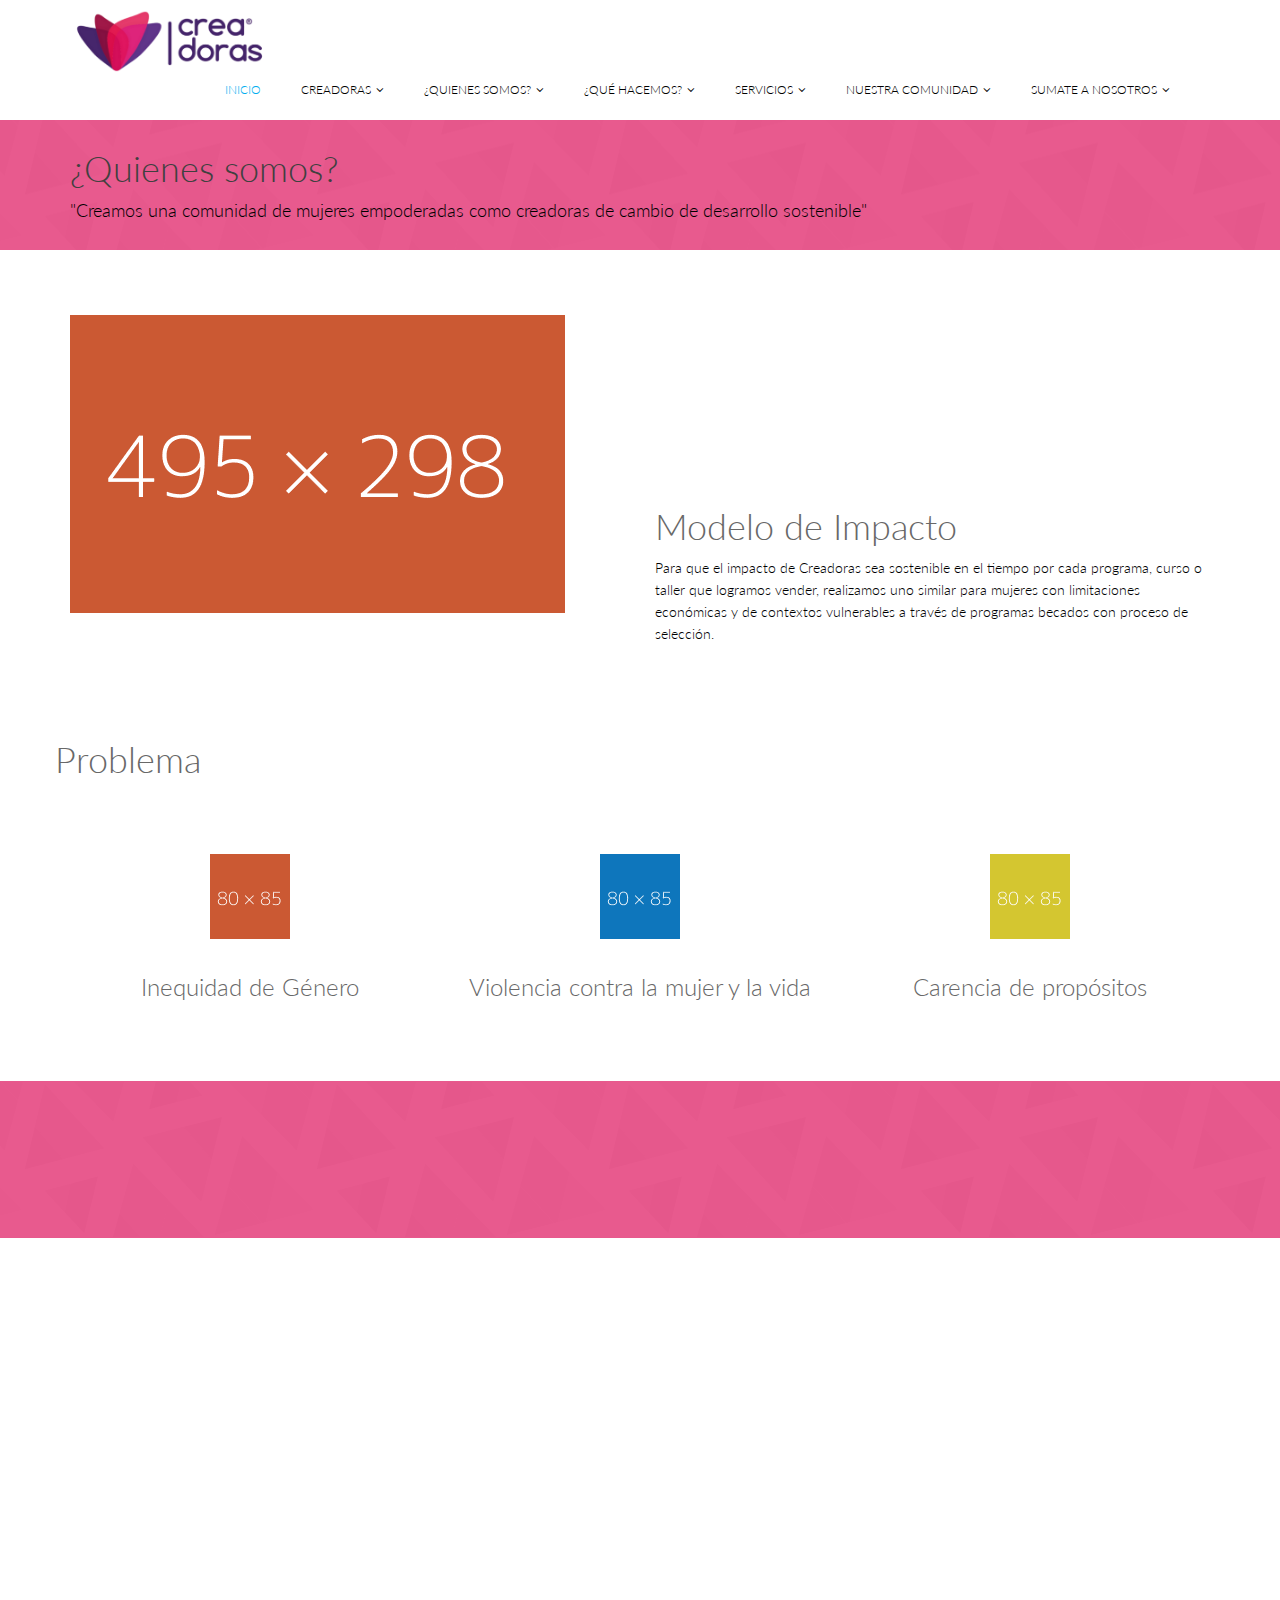
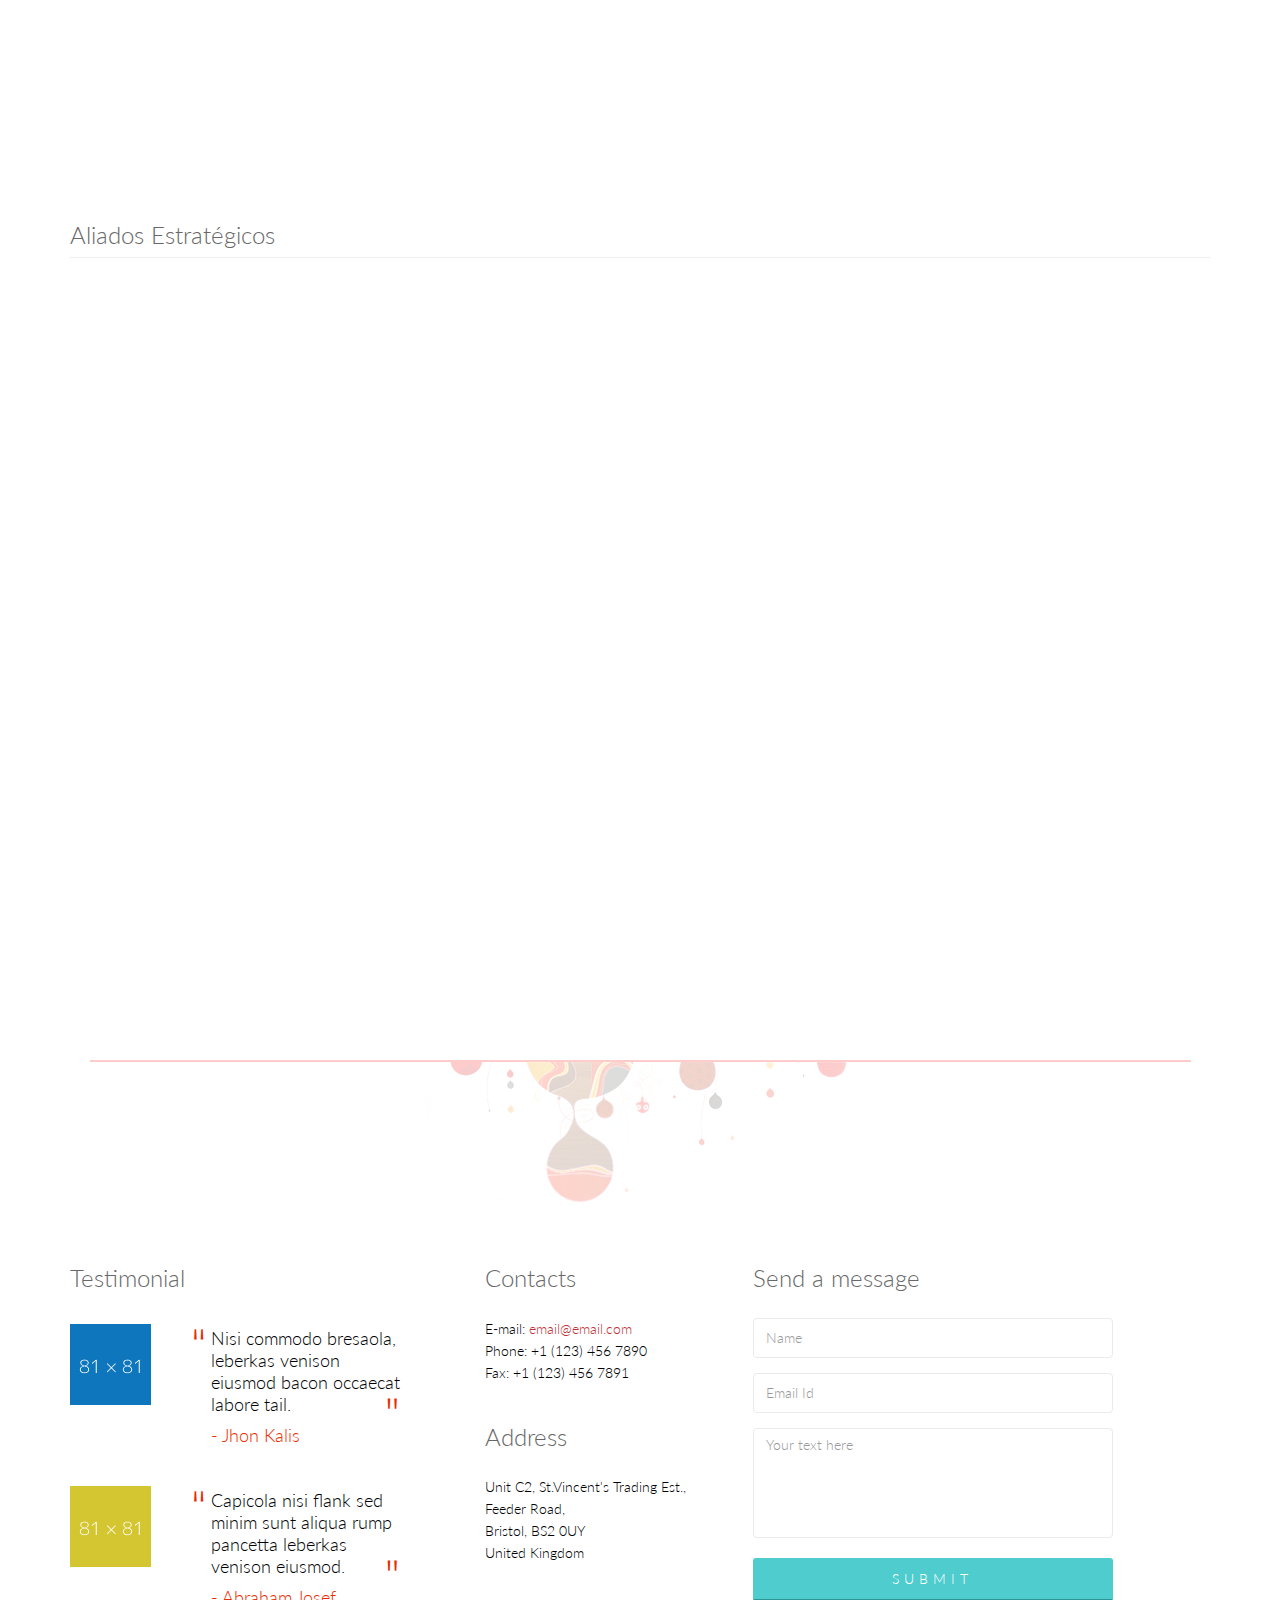
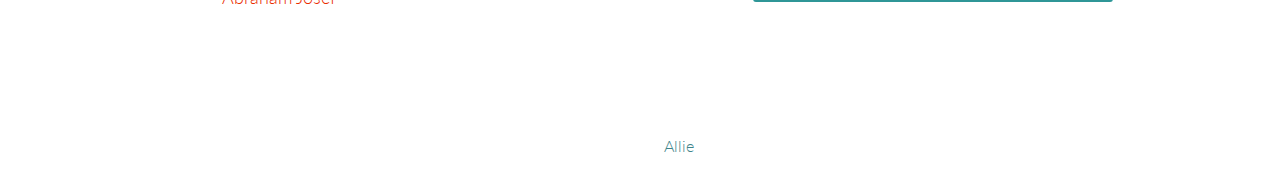
==== aboutus.html @ 242059db "add header in pages" ====
<!DOCTYPE html>
<html lang="en">
<head>
    <meta charset="utf-8">
    <meta name="viewport" content="width=device-width, initial-scale=1.0">
    <meta name="description" content="">
    <meta name="author" content="">
    <title>About Us | Triangle</title>
    <link href="css/bootstrap.min.css" rel="stylesheet">
    <link href="css/font-awesome.min.css" rel="stylesheet">
    <link href="css/lightbox.css" rel="stylesheet"> 
    <link href="css/animate.min.css" rel="stylesheet"> 
	<link href="css/main.css" rel="stylesheet">
	<link href="css/responsive.css" rel="stylesheet">

    <!--[if lt IE 9]>
	    <script src="js/html5shiv.js"></script>
	    <script src="js/respond.min.js"></script>
    <![endif]-->       
    <link rel="shortcut icon" href="images/ico/favicon.ico">
    <link rel="apple-touch-icon-precomposed" sizes="144x144" href="images/ico/apple-touch-icon-144-precomposed.png">
    <link rel="apple-touch-icon-precomposed" sizes="114x114" href="images/ico/apple-touch-icon-114-precomposed.png">
    <link rel="apple-touch-icon-precomposed" sizes="72x72" href="images/ico/apple-touch-icon-72-precomposed.png">
    <link rel="apple-touch-icon-precomposed" href="images/ico/apple-touch-icon-57-precomposed.png">
</head><!--/head-->

<body>
	   <header id="header">      
        <div class="container">
        </div>
        <div class="navbar navbar-inverse" role="banner">
            <div class="container">
                <div class="navbar-header">
                    <button type="button" class="navbar-toggle" data-toggle="collapse" data-target=".navbar-collapse">
                        <span class="sr-only">Toggle navigation</span>
                        <span class="icon-bar"></span>
                        <span class="icon-bar"></span>
                        <span class="icon-bar"></span>
                    </button>

                    <a class="navbar-brand" href="index.html">
                        <h1><img class="img-responsive" width="200" src="images/nuevo.png" alt="logo"></h1>
                    </a>
                    
                </div>
                <div class="collapse navbar-collapse">
                    <ul class="nav navbar-nav navbar-right">
                        <li class="active"><a href="index.html">Inicio</a></li>
                        <li class="dropdown"><a href="aboutus.html">Creadoras<i class="fa fa-angle-down"></i></a>
                            <ul role="menu" class="sub-menu">
                                <li><a href="aboutus.html">¿Quienes somos?</a></li>
                                <li><a href="aboutus2.html5shiv">Problema</a></li>
                                <li><a href="service.html">Solución</a></li>
                                <li><a href="pricing.html">Modelo de impacto</a></li>
                                <li><a href="contact.html">Video promocional</a></li>
                                <li><a href="contact2.html">Testimonios</a></li>
                                <li><a href="404.html">Aliados estratégicos</a></li>
                                <!--<li><a href="coming-soon.html">Coming Soon</a></li>-->
                            </ul>
                        </li>                    
                        <li class="dropdown"><a href="aboutus2.html">¿Quienes somos?<i class="fa fa-angle-down"></i></a>
                            <ul role="menu" class="sub-menu">
                                <li><a href="aboutus2.html">Misión</a></li>
                                <li><a href="aboutus2.html">Visión</a></li>
                                <li><a href="aboutus2.html">Valores</a></li>
                                <li><a href="aboutus2.html">Equipo</a></li>
                                <li><a href="aboutus2.html">Nuestra red de soporte</a></li>
                                <!--<li><a href="blogdetails.html">Blog Details</a></li>-->
                            </ul>
                        </li>
                        <li class="dropdown"><a href="portfolio.html">¿Qué hacemos?<i class="fa fa-angle-down"></i></a>
                            <ul role="menu" class="sub-menu">
                                <li><a href="portfolio.html">Problema</a></li>
                                <li><a href="portfoliofour.html">Solución</a></li>
                                <li><a href="portfolioone.html">Modelo de impacto</a></li>
                                <li><a href="portfoliotwo.html">¿Para qué?</a></li>
                                <!--<li><a href="portfoliothree.html">2 Columns</a></li>
                                <li><a href="portfolio-details.html">Portfolio Details</a></li>-->
                            </ul>
                        </li>
                        <li class="dropdown"><a href="portfolio.html">Servicios<i class="fa fa-angle-down"></i></a>
                            <ul role="menu" class="sub-menu">
                                <li><a href="portfolio.html">Programas</a></li>
                                <li><a href="portfoliofour.html">Cursos</a></li>
                                <li><a href="portfolioone.html">Talleres</a></li>
                                <li><a href="portfoliotwo.html">Mentoria</a></li>
                                <!--<li><a href="portfoliothree.html">2 Columns</a></li>
                                <li><a href="portfolio-details.html">Portfolio Details</a></li>-->
                            </ul>
                        </li> 
                        <li class="dropdown"><a href="portfolio.html">Nuestra comunidad<i class="fa fa-angle-down"></i></a>
                            <ul role="menu" class="sub-menu">
                                <li><a href="portfolio.html">¿Qué es?</a></li>
                                <li><a href="portfoliofour.html">Objetivos</a></li>
                                <li><a href="portfolioone.html">Fotos</a></li>
                                <!--<li><a href="portfoliotwo.html">¿Para qué?</a></li>
                                <li><a href="portfoliothree.html">2 Columns</a></li>
                                <li><a href="portfolio-details.html">Portfolio Details</a></li>-->
                            </ul>
                        </li> 
                        <li class="dropdown"><a href="portfolio.html">Sumate a nosotros<i class="fa fa-angle-down"></i></a>
                            <ul role="menu" class="sub-menu">
                                <li><a href="portfolio.html">Como embajador</a></li>
                                <li><a href="portfoliofour.html">Como aliado estratégico</a></li>
                                <li><a href="portfolioone.html">Como patrocinador</a></li>
                                <li><a href="portfoliotwo.html">Como voluntario</a></li>
                                <li><a href="portfoliothree.html">Como cliente</a></li>
                                <!--<li><a href="portfolio-details.html">Portfolio Details</a></li>-->
                            </ul>
                        </li>                       
                        <!--<li><a href="shortcodes.html ">Shortcodes</a></li>-->                    
                    </ul>
                </div>
                <!--<div class="search">
                    <form role="form">
                        <i class="fa fa-search"></i>
                        <div class="field-toggle">
                            <input type="text" class="search-form" autocomplete="off" placeholder="Search">
                        </div>
                    </form>
                </div>-->
            </div>
        </div>
    </header>
    <!--/#header-->

    <section id="page-breadcrumb">
        <div class="vertical-center sun">
             <div class="container">
                <div class="row">
                    <div class="action">
                        <div class="col-sm-12">
                            <h1 class="title">¿Quienes somos?</h1>
                            <p>"Creamos una comunidad de mujeres empoderadas como creadoras de cambio de desarrollo sostenible"</p>
                        </div>
                     </div>
                </div>
            </div>
        </div>
   </section>
    <!--/#page-breadcrumb-->

    <section id="company-information" class="padding wow fadeIn" data-wow-duration="1000ms" data-wow-delay="300ms">
        <div class="container">
            <div class="row">
                <div class="col-sm-6">
                    <img src="images/aboutus/1.png" class="img-responsive" alt="">
                </div>
                <div class="col-sm-6 padding-top">
                    <h1>Modelo de Impacto</h1>
                    <p>Para que el impacto de Creadoras sea sostenible en el tiempo por cada programa, curso o taller que logramos vender, realizamos uno similar para mujeres con limitaciones económicas y de contextos vulnerables a través de programas becados con proceso de selección.</p>
                </div>
            </div>
        </div>
    </section>

    <section id="services">
        <div class="container">
            <div class="row">
                <h1>Problema</h1>
                <div class="col-sm-4 text-center padding wow fadeIn" data-wow-duration="1000ms" data-wow-delay="300ms">
                    <div class="single-service">
                        <div class="wow scaleIn" data-wow-duration="500ms" data-wow-delay="300ms">
                            <img src="images/home/icon1.png" alt="">
                        </div>
                        <h2>Inequidad de Género</h2>
                        <!--<p>Ground round tenderloin flank shank ribeye. Hamkevin meatball swine. Cow shankle beef sirloin chicken ground round.</p>-->
                    </div>
                </div>
                <div class="col-sm-4 text-center padding wow fadeIn" data-wow-duration="1000ms" data-wow-delay="600ms">
                    <div class="single-service">
                        <div class="wow scaleIn" data-wow-duration="500ms" data-wow-delay="600ms">
                            <img src="images/home/icon2.png" alt="">
                        </div>
                        <h2>Violencia contra la mujer y la vida</h2>
                        <!--<p>Hamburger ribeye drumstick turkey, strip steak sausage ground round shank pastrami beef brisket pancetta venison.</p>-->
                    </div>
                </div>
                <div class="col-sm-4 text-center padding wow fadeIn" data-wow-duration="1000ms" data-wow-delay="900ms">
                    <div class="single-service">
                        <div class="wow scaleIn" data-wow-duration="500ms" data-wow-delay="900ms">
                            <img src="images/home/icon3.png" alt="">
                        </div>
                        <h2>Carencia de propósitos</h2>
                        <!--<p>Venison tongue, salami corned beef ball tip meatloaf bacon. Fatback pork belly bresaola tenderloin bone pork kevin shankle.</p>-->
                    </div>
                </div>
            </div>
        </div>
    </section>
    <!--/#services-->

    <section id="action" class="responsive">
        <div class="vertical-center">
             <div class="container">
                <div class="row">
                    <div class="action take-tour">
                        <div class="col-sm-7 wow fadeInLeft" data-wow-duration="500ms" data-wow-delay="300ms">
                            <h1 class="title">Triangle Corporate Template</h1>
                            <p>A responsive, retina-ready &amp; wide multipurpose template.</p>
                        </div>
                        <div class="col-sm-5 text-center wow fadeInRight" data-wow-duration="500ms" data-wow-delay="300ms">
                            <div class="tour-button">
                                <a href="#" class="btn btn-common">TAKE THE TOUR</a>
                             </div>
                        </div>
                    </div>
                </div>
            </div>
        </div>
    </section>
    <!--/#action-->
        <section id="company-information" class="choose">
        <div class="container">
            <div class="row">
                <div class="col-sm-6 wow fadeInDown" data-wow-duration="1000ms" data-wow-delay="0ms">
                    <img src="images/services/4.png" class="img-responsive" alt="">
                </div>
                <div class="col-sm-6 padding-top wow fadeInDown" data-wow-duration="1000ms" data-wow-delay="0ms">
                    <h1>Solución</h1>
                    <p>Empoderar a mujeres:</p>
                    <ul class="elements">
                        <li class="wow fadeInUp" data-wow-duration="900ms" data-wow-delay="100ms"><i class="fa fa-angle-right"></i>Fortaleciendo su educación emocional y sus capacidades de liderazgo.</li>
                        <li class="wow fadeInUp" data-wow-duration="800ms" data-wow-delay="200ms"><i class="fa fa-angle-right"></i>Generando una cultura de educación financiera.</li>
                        <li class="wow fadeInUp" data-wow-duration="700ms" data-wow-delay="300ms"><i class="fa fa-angle-right"></i>Promoviendo el emprendimiento social.</li>
                        <!--<li class="wow fadeInUp" data-wow-duration="600ms" data-wow-delay="400ms"><i class="fa fa-angle-right"></i> scrambled it to make a type specimen book.</li>
                        <li class="wow fadeInUp" data-wow-duration="500ms" data-wow-delay="500ms"><i class="fa fa-angle-right"></i> but also the leap into electronic typesetting.</li>-->
                    </ul>
                </div>
            </div>
        </div>
    </section>

    <!--<section id="team">
        <div class="container">
            <div class="row">
                <h1 class="title text-center wow fadeInDown" data-wow-duration="500ms" data-wow-delay="300ms">Aliados Estratrégicos</h1>
                <!--<p class="text-center wow fadeInDown" data-wow-duration="400ms" data-wow-delay="400ms">Sed do eiusmod tempor incididunt ut labore et dolore magna aliqua. <br>
                Ut enim ad minim veniam, quis nostrud </p>-->
                <div id="team-carousel" class="carousel slide wow fadeIn" data-ride="carousel" data-wow-duration="400ms" data-wow-delay="400ms">
                    <!-- Indicators --
                    <ol class="carousel-indicators visible-xs">
                        <li data-target="#team-carousel" data-slide-to="0" class="active"></li>
                        <li data-target="#team-carousel" data-slide-to="1"></li>
                    </ol>
                    <!-- Wrapper for slides --
                    <div class="carousel-inner">
                        <div class="item active">
                            <div class="col-sm-3 col-xs-6">
                                <div class="team-single-wrapper">
                                    <div class="team-single">
                                        <div class="person-thumb">
                                            <img src="images/aboutus/1.jpg" class="img-responsive" alt="">
                                        </div>
                                        <div class="social-profile">
                                            <ul class="nav nav-pills">
                                                <li><a href="#"><i class="fa fa-facebook"></i></a></li>
                                                <li><a href="#"><i class="fa fa-twitter"></i></a></li>
                                                <li><a href="#"><i class="fa fa-google-plus"></i></a></li>
                                            </ul>
                                        </div>
                                    </div>
                                    <div class="person-info">
                                        <h2>Ania</h2>
                                    </div>
                                </div>
                            </div>
                            <div class="col-sm-3 col-xs-6">
                                <div class="team-single-wrapper">
                                    <div class="team-single">
                                        <div class="person-thumb">
                                            <img src="images/aboutus/2.jpg" class="img-responsive" alt="">
                                        </div>
                                        <div class="social-profile">
                                            <ul class="nav nav-pills">
                                                <li><a href="#"><i class="fa fa-facebook"></i></a></li>
                                                <li><a href="#"><i class="fa fa-twitter"></i></a></li>
                                                <li><a href="#"><i class="fa fa-google-plus"></i></a></li>
                                            </ul>
                                        </div>
                                    </div>
                                    <div class="person-info">
                                        <h2>Cultural</h2>
                                    </div>
                                </div>
                            </div>
                            <div class="col-sm-3 col-xs-6">
                                <div class="team-single-wrapper">
                                    <div class="team-single">
                                        <div class="person-thumb">
                                            <img src="images/aboutus/3.jpg" class="img-responsive" alt="">
                                        </div>
                                        <div class="social-profile">
                                            <ul class="nav nav-pills">
                                                <li><a href="#"><i class="fa fa-facebook"></i></a></li>
                                                <li><a href="#"><i class="fa fa-twitter"></i></a></li>
                                                <li><a href="#"><i class="fa fa-google-plus"></i></a></li>
                                            </ul>
                                        </div>
                                    </div>
                                    <div class="person-info">
                                        <h2>Laboratoria</h2>
                                    </div>
                                </div>
                            </div>
                            <div class="col-sm-3 col-xs-6">
                                <div class="team-single-wrapper">
                                    <div class="team-single">
                                        <div class="person-thumb">
                                            <img src="images/aboutus/1.jpg" class="img-responsive" alt="">
                                        </div>
                                        <div class="social-profile">
                                            <ul class="nav nav-pills">
                                                <li><a href="#"><i class="fa fa-facebook"></i></a></li>
                                                <li><a href="#"><i class="fa fa-twitter"></i></a></li>
                                                <li><a href="#"><i class="fa fa-google-plus"></i></a></li>
                                            </ul>
                                        </div>
                                    </div>
                                    <div class="person-info">
                                        <h2>Enseña Perú</h2>
                                    </div>
                                </div>
                            </div>
                        </div>
                        <div class="item">
                            <div class="col-sm-3 col-xs-6">
                                <div class="team-single-wrapper">
                                    <div class="team-single">
                                        <div class="person-thumb">
                                            <img src="images/aboutus/4.jpg" class="img-responsive" alt="">
                                        </div>
                                        <div class="social-profile">
                                            <ul class="nav nav-pills">
                                                <li><a href="#"><i class="fa fa-facebook"></i></a></li>
                                                <li><a href="#"><i class="fa fa-twitter"></i></a></li>
                                                <li><a href="#"><i class="fa fa-google-plus"></i></a></li>
                                            </ul>
                                        </div>
                                    </div>
                                    <div class="person-info">
                                        <h2>Tech for all</h2>
                                    </div>
                                </div>
                            </div>
                            <!--<div class="col-sm-3 col-xs-6">
                                <div class="team-single-wrapper">
                                    <div class="team-single">
                                        <div class="person-thumb">
                                            <img src="images/aboutus/3.jpg" class="img-responsive" alt="">
                                        </div>
                                        <div class="social-profile">
                                            <ul class="nav nav-pills">
                                                <li><a href="#"><i class="fa fa-facebook"></i></a></li>
                                                <li><a href="#"><i class="fa fa-twitter"></i></a></li>
                                                <li><a href="#"><i class="fa fa-google-plus"></i></a></li>
                                            </ul>
                                        </div>
                                    </div>
                                    <div class="person-info">
                                        <h2>John Doe</h2>
                                        <p>CEO &amp; Developer</p>
                                    </div>
                                </div>
                            </div>
                            <div class="col-sm-3 col-xs-6">
                                <div class="team-single-wrapper">
                                    <div class="team-single">
                                        <div class="person-thumb">
                                            <img src="images/aboutus/2.jpg" class="img-responsive" alt="">
                                        </div>
                                        <div class="social-profile">
                                            <ul class="nav nav-pills">
                                                <li><a href="#"><i class="fa fa-facebook"></i></a></li>
                                                <li><a href="#"><i class="fa fa-twitter"></i></a></li>
                                                <li><a href="#"><i class="fa fa-google-plus"></i></a></li>
                                            </ul>
                                        </div>
                                    </div>
                                    <div class="person-info">
                                        <h2>John Doe</h2>
                                        <p>CEO &amp; Developer</p>
                                    </div>
                                </div>
                            </div>
                            <div class="col-sm-3 col-xs-6">
                                <div class="team-single-wrapper">
                                    <div class="team-single">
                                        <div class="person-thumb">
                                            <img src="images/aboutus/1.jpg" class="img-responsive" alt="">
                                        </div>
                                        <div class="social-profile">
                                            <ul class="nav nav-pills">
                                                <li><a href="#"><i class="fa fa-facebook"></i></a></li>
                                                <li><a href="#"><i class="fa fa-twitter"></i></a></li>
                                                <li><a href="#"><i class="fa fa-google-plus"></i></a></li>
                                            </ul>
                                        </div>
                                    </div>
                                    <div class="person-info">
                                        <h2>John Doe</h2>
                                        <p>CEO &amp; Developer</p>
                                    </div>
                                </div>
                            </div>-->
                        </div>
                    </div>

                    <!-- Controls --
                    <a class="left team-carousel-control hidden-xs" href="#team-carousel" data-slide="prev">left</a>
                    <a class="right team-carousel-control hidden-xs" href="#team-carousel" data-slide="next">right</a>
                </div>
            </div>
        </div>
    </section>
    <!--/#team-->
    <section class="container">
        <div id="feature-container">
                <div class="row">
                    <div class="col-md-12">
                        <h2 class="page-header">Aliados Estratégicos</h2>
                    </div>
                    <ul class="linea">
                    <li class="wow fadeInUp animated" data-wow-duration="500ms" data-wow-delay="300ms" style="visibility: visible; animation-duration: 500ms; animation-delay: 300ms; animation-name: fadeInUp;">
                        <div class="feature-inner">
                            <div class="icon-wrapper">
                                <i class="fa fa-2x fa-envelope-o"></i>
                            </div>
                            <h2>Ania</h2>
                        </div>
                    </li>
                    <li class="wow fadeInUp animated" data-wow-duration="500ms" data-wow-delay="600ms" style="visibility: visible; animation-duration: 500ms; animation-delay: 600ms; animation-name: fadeInUp;">
                        <div class="feature-inner">
                            <div class="icon-wrapper">
                                <i class="fa fa-2x fa-heart-o"></i>
                            </div>
                            <h2>Cultural</h2>
                        </div>
                    </li>
                    <li class="wow fadeInUp animated" data-wow-duration="500ms" data-wow-delay="900ms" style="visibility: visible; animation-duration: 500ms; animation-delay: 900ms; animation-name: fadeInUp;">
                        <div class="feature-inner">
                            <div class="icon-wrapper">
                                <i class="fa fa-2x fa-star-o"></i>
                            </div>
                            <h2>Laboratoria</h2>
                        </div>
                    </li>
                    <li class="wow fadeInUp animated" data-wow-duration="500ms" data-wow-delay="1200ms" style="visibility: visible; animation-duration: 500ms; animation-delay: 1200ms; animation-name: fadeInUp;">
                        <div class="feature-inner">
                            <div class="icon-wrapper">
                                <i class="fa fa-2x fa-comments-o"></i>
                            </div>
                            <h2>Enseña Perú</h2>
                        </div>
                    </li>
                    <li class="wow fadeInUp animated" data-wow-duration="500ms" data-wow-delay="1200ms" style="visibility: visible; animation-duration: 500ms; animation-delay: 1200ms; animation-name: fadeInUp;">
                        <div class="feature-inner">
                            <div class="icon-wrapper">
                                <i class="fa fa-2x fa-comments-o"></i>
                            </div>
                            <h2>Tech for all</h2>
                        </div>
                    </li>
                    </ul>                         
                </div>
            </div>
    </section>
    <footer id="footer">
        <div class="container">
            <div class="row">
                <div class="col-sm-12 text-center bottom-separator">
                    <img src="images/home/under.png" class="img-responsive inline" alt="">
                </div>
                <div class="col-md-4 col-sm-6">
                    <div class="testimonial bottom">
                        <h2>Testimonial</h2>
                        <div class="media">
                            <div class="pull-left">
                                <a href="#"><img src="images/home/profile1.png" alt=""></a>
                            </div>
                            <div class="media-body">
                                <blockquote>Nisi commodo bresaola, leberkas venison eiusmod bacon occaecat labore tail.</blockquote>
                                <h3><a href="#">- Jhon Kalis</a></h3>
                            </div>
                         </div>
                        <div class="media">
                            <div class="pull-left">
                                <a href="#"><img src="images/home/profile2.png" alt=""></a>
                            </div>
                            <div class="media-body">
                                <blockquote>Capicola nisi flank sed minim sunt aliqua rump pancetta leberkas venison eiusmod.</blockquote>
                                <h3><a href="">- Abraham Josef</a></h3>
                            </div>
                        </div>   
                    </div> 
                </div>
                <div class="col-md-3 col-sm-6">
                    <div class="contact-info bottom">
                        <h2>Contacts</h2>
                        <address>
                        E-mail: <a href="mailto:someone@example.com">email@email.com</a> <br> 
                        Phone: +1 (123) 456 7890 <br> 
                        Fax: +1 (123) 456 7891 <br> 
                        </address>

                        <h2>Address</h2>
                        <address>
                        Unit C2, St.Vincent's Trading Est., <br> 
                        Feeder Road, <br> 
                        Bristol, BS2 0UY <br> 
                        United Kingdom <br> 
                        </address>
                    </div>
                </div>
                <div class="col-md-4 col-sm-12">
                    <div class="contact-form bottom">
                        <h2>Send a message</h2>
                        <form id="main-contact-form" name="contact-form" method="post" action="sendemail.php">
                            <div class="form-group">
                                <input type="text" name="name" class="form-control" required="required" placeholder="Name">
                            </div>
                            <div class="form-group">
                                <input type="email" name="email" class="form-control" required="required" placeholder="Email Id">
                            </div>
                            <div class="form-group">
                                <textarea name="message" id="message" required="required" class="form-control" rows="8" placeholder="Your text here"></textarea>
                            </div>                        
                            <div class="form-group">
                                <input type="submit" name="submit" class="btn btn-submit" value="Submit">
                            </div>
                        </form>
                    </div>
                </div>
                <div class="col-sm-12">
                    <div class="copyright-text text-center">
                        <p>&copy; Your Company 2014. All Rights Reserved.</p>
                        <p>Crafted by <a target="_blank" href="http://designscrazed.org/">Allie</a></p>
                    </div>
                </div>
            </div>
        </div>
    </footer>
    <!--/#footer-->


    <script type="text/javascript" src="js/jquery.js"></script>
    <script type="text/javascript" src="js/bootstrap.min.js"></script>
    <script type="text/javascript" src="js/lightbox.min.js"></script>
    <script type="text/javascript" src="js/wow.min.js"></script>
    <script type="text/javascript" src="js/main.js"></script>   
</body>
</html>
---- css/main.css ----
/*
  Theme Name: Triangle
  Theme Uri: http://designscrazed.org/
  Author: Allie
  Author Uri: http://designscrazed.org/
  Description: Creative Site Template
  Version: 1.1
  */

  @import url(http://fonts.googleapis.com/css?family=Lato:100,300,400,700);
  @import url(http://fonts.googleapis.com/css?family=Open+Sans:300italic,400italic,600italic,700italic,400,300,600,700);
  @import url(http://fonts.googleapis.com/css?family=Noto+Sans:400,700);

  body {
    background: #fff;
    font-family: 'Lato', sans-serif;
    font-weight: 300;
    font-size: 14px;
    line-height: 22px;
    color: #000;
  }

  html {
    height: 100%;
  }


  a{
    color:#C03035;
  }

  a:hover {
    outline: none;
    text-decoration:none;
    color:#4fcccd;
  }

  a:focus {
    outline:none;
    outline-offset: 0;
  }

  a {
    -webkit-transition: 300ms;
    -moz-transition: 300ms;
    -o-transition: 300ms;
    transition: 300ms;
  }


  ul {
    list-style: none;
  }

  h1, h2, h3, h4, h5, h6 {
    font-family: 'Lato', sans-serif;
    font-weight: 300;
  }

  h1{
    color: #686868;
  }

  h2{
    font-size: 24px;
    color: #686868;
  }

  h3{
    font-size: 18px;
  }

  .overflow{
    overflow: hidden;
  }

  .uppercase{
    text-transform: uppercase;
  }

  .btn-common {
    font-size: 14px;
    color: #0099ae;
    border: 1px solid #0099ae;
    font-family: 'Open Sans', sans-serif;
    font-weight: 300;
    padding: 10px 25px;
  }

  #action .col-sm-5{
    position: absolute;

    top: 0;
    height: 100%;
    right: 0;
  }


  .btn-common:hover, 
  .btn-common:focus{
    outline: none;
    background: none;
    box-shadow: none;
    color: #01707f;
    border-color:#01707f;
  }

  .align-right{
    text-align: right;
  }

  .inline{
    display: inline-block;
  }

  .padding{
    padding: 65px 0;
  }

  .padding-bottom{
    padding-bottom: 65px;
  }

  .padding-top{
    padding-top: 90px;
  }

  .padding-right{
    padding-right: 80px;
  }

  .padding-left{
    padding-left: 80px;
  }

  .margin-bottom{
    margin-bottom: 35px;
  }

     .carousel-indicators.visible-xs {
      height: 20px;
      margin: 0;
      padding: 0;
      position: absolute;
      top: -35px;
      width: 100%;
      left: 0;
    }

  .carousel-indicators.visible-xs li {
    border-color: #D29948;
    border-width: 2px;
    height: 12px;
    margin: 0 5px 0 0;
    width: 12px;
  }

  .carousel-indicators.visible-xs li.active {
    background: rgba(210, 153, 72, 0.7);
  }


/*************************
*******Header******
**************************/


#header{
  margin-bottom: 0;
  /*padding: 30px 0 60px 0;*/
  padding-top:10px;
}

#header .navbar-inverse .container{
  position: relative;
}

.search{
  position: absolute;
  top: 20px;
  right: 0;
  z-index: 1;
}

.search i{
  color: #00aeef;
  cursor: pointer;
  position: absolute;
  right: 10px;
  top: 2px;
}

.field-toggle{
  position: relative;
  top: 30px;
  right: 15px;
  display: none;
  height: 50px;
}

.search-form{
  padding-left: 10px;
  height: 40px;
  font-size: 18px;
  color: #818285;
  font-weight: 300;
  outline: none;
  border: 1px solid #00aeef;
  margin-top: 20px;
  border-radius: 4px;
}

.social-icons ul li{
  padding: 0 10px;

}

.social-icons ul li:last-child{
  padding-right: 0;

}

.social-icons ul li a{
  font-size: 18px;
  color: #d3d3d3;
  padding: 0;
}

.social-icons ul li a:hover .fa-facebook {
  color:#0884d5;
}

.social-icons ul li a:hover .fa-twitter {
  color:#2AA7DC;
}

.social-icons ul li a:hover .fa-google-plus {
  color:#A22523;
}

.social-icons ul li a:hover .fa-dribbble {
  color:#E94989;
}

.social-icons ul li a:hover .fa-linkedin {
  color:#006DC0;
}

.social-icons ul li a:hover,
.social-icons ul li a:focus{  
  background: none;
}

#header .navbar {
  background: #fff;
  border: 0;
  margin-bottom: 0;
}

#header .navbar-toggle{
  margin-top: 20px;
}

#header .navbar-brand{
  padding: 0;
  margin-left: 0;
}

#header .navbar-brand h1{
  padding: 0;
  margin: 0;
}

#header .navbar-nav.navbar-right >li:last-child{
  margin-right: 20px;
}

#header .navbar-nav.navbar-right >li a {
  color: #000;
  font-size: 12px;
  padding: 20px;
  text-transform: uppercase;
  font-weight: 300;
}


#header .navbar-inverse .navbar-nav  li.active > a,  
#header .navbar-inverse .navbar-nav  li.active > a:focus, 
#header .navbar-nav.navbar-right li > a:hover,
.navbar-inverse .navbar-nav > .open > a {
  background-color: inherit;
  border: 0;
  color: #00aeef;
}

#header .navbar-inverse .navbar-nav  li a:hover{
  color: #00aeef;
}


/*  Dropdown menu*/

ul.sub-menu {
  display: none;
  list-style: none;
  padding: 0;
  margin: 0;
}

#header .navbar-nav li ul.sub-menu li a{
  color: #818285;
  padding: 5px 0;
  font-size: 13px;
  display: block;
  text-transform: capitalize;
}

#header .navbar-nav li ul.sub-menu li .active{
  background: #00aeef;
  color: #fff;
  position: relative;
}

#header .navbar-nav li ul.sub-menu li .active i{
  position: absolute;
  font-size: 56px;
  top: -13px;
  color: #0884d5;
}

#header .navbar-nav li ul.sub-menu li .active .fa-angle-right{
  left: -3px;
}

#header .navbar-nav li ul.sub-menu li .active .fa-angle-left{
  right: -3px;
}

#header .navbar-nav li ul.sub-menu li a:hover,
#header .navbar-nav li ul.sub-menu li a:focus{
  background: #00aeef;
  color: #fff;
}

.fa-angle-down{
  padding-left: 5px; 
}

.scaleIn {
  -webkit-animation-name: scaleIn;
  animation-name: scaleIn;
}

@-webkit-keyframes scaleIn {
  0% {
    opacity: 0;
    -webkit-transform: scale(0);
    transform: scale(0);
  }

  100% {
    opacity: 1;
    -webkit-transform: scale(1);
    transform: scale(1);
  }
}

@keyframes scaleIn {
  0% {
    opacity: 0;
    -webkit-transform: scale(0);
    -ms-transform: scale(0);
    transform: scale(0);
  }

  100% {
    opacity: 1;
    -webkit-transform: scale(1);
    -ms-transform: scale(1);
    transform: scale(1);
  }
}


/*************************
*******Footer******
**************************/

#footer {
  padding-bottom: 10px;
  /*background-image: url(../images/home/footer.png);
  background-repeat: repeat-x;
  background-position: bottom;
  background-size: contain;*/
}

#footer h1{
  margin-bottom: 65px;
  margin-top: 36px;
}

#footer .bottom-separator {
  margin-bottom: 60px;
}

#message {
  height: 110px;
  resize: none;
}

.bottom > h2 {
  margin-top: 0;
  margin-bottom: 26px;
}

.bottom .media-body h3 {
  margin-top: 0;
  padding-left: 25px;
}

.bottom .media-body h3 a{
  color: #ea2c00;
}

.testimonial .media{
  margin-top: 0;
  margin-bottom: 25px;
}

.testimonial .media>.pull-left{
  margin-right: 25px;
}

.testimonial .media>.pull-left img{
  margin-top: 6px;
}

.testimonial .media .media-body blockquote{
  padding-left: 25px;
  padding-right: 30px;
  position: relative;
  border-left: 0;
  margin-bottom: 0;
}

.testimonial .media .media-body blockquote:before{
  position: absolute;
  left: 5px;
  top: 8px;
  content: '"';
  font-size: 40px;
  color: #ea2c00;
  font-family: 'Noto Sans', sans-serif;
  transform:rotate(180deg);
  -ms-transform:rotate(180deg); /* IE 9 */
  -webkit-transform: rotate(180deg); /* Opera, Chrome, and Safari */
  line-height: 0;
}

.testimonial .media .media-body blockquote:after{
  position: absolute;
  right: 30px;
  bottom: 14px;
  content: '"';
  font-size: 40px;
  color: #ea2c00;
  font-family: 'Noto Sans', sans-serif;
  line-height: 0;
}

.contact-info.bottom {
  padding-left: 25px;
}

.bottom > address {
  line-height: 22px;
  margin-bottom: 40px;
}

.form-control {
  border: 1px solid #eaeaea;
  font-weight: 300;
  outline: none;
  box-shadow: none;
  height: 40px;
}

.form-control:hover, 
.form-control:focus{
  border-color: #4fcccd;
  outline: none;
  box-shadow: none;
}

.btn-submit {
  width: 100%;
  background-color: #4fcccd;
  color: #fff;
  font-size: 14px;
  font-weight: 300;
  letter-spacing: 5px;
  text-transform: uppercase;
  border-radius: 3px;
  margin-top: 5px;
  border-bottom: 3px solid #2f9697;
  box-shadow: none;
  padding: 10px;
}

.btn-submit:hover, 
.btn-submit:focus{
  color: #fff;
  outline: none;
  box-shadow: none;
  opacity: .8;
}

.copyright-text{
  margin-top: 70px;
  color: #fff;
  font-size: 16px;  
  padding-bottom: 15px;
}

.copyright-text a {
  color: #3e848a
}

.copyright-text p {
  margin-bottom: 0;
}

/*************************
*******Home Page******
**************************/
#home-slider {
  background: url(../images/home/slider-bg.png) 0 100% repeat-x;
  position: relative;
}

#home-slider .main-slider {
  position: relative;
  height: 450px;
}

#home-slider .slide-text{
  position: absolute;
  top: 50px;
  left: 0;
  width: 450px;
}

.animate-in .slide-text {
  -webkit-animation: fadeInLeftBig 700ms cubic-bezier(0.190,1.000,0.220,1.000) 200ms both;
  animation: fadeInLeftBig 700ms cubic-bezier(0.190,1.000,0.220,1.000) 200ms both;
}

#home-slider .slider-hill {
  position: absolute;
  right: 0;
  bottom: 0;
}

.animate-in .slider-hill {
  -webkit-animation: bounceInDown 1000ms ease-in-out 200ms both;
  animation: bounceInDown 1000ms ease-in-out 200ms both;
}

#home-slider .slider-house {
  position: absolute;
  right: 110px;
  bottom: -30px;
}

.animate-in .slider-house {
  -webkit-animation: bounceInDown 500ms ease-in-out 800ms both;
  animation: bounceInDown 500ms ease-in-out 800ms both;
}

#home-slider .slider-sun {
  position: absolute;
  right: 365px;
  bottom: 100px;
}

.animate-in .slider-sun {
  -webkit-animation: scaleIn 500ms ease-in-out 1200ms both;
  animation: scaleIn 500ms ease-in-out 1200ms both;
}

#home-slider .slider-birds1 {
  position: absolute;
  right: 470px;
  bottom: 75px;
}

.animate-in .slider-birds1 {
  -webkit-animation: fadeInLeft 500ms ease-in-out 1200ms both;
  animation: fadeInLeft 500ms ease-in-out 1200ms both;
}

#home-slider .slider-birds2 {
  position: absolute;
  right: 40px;
  bottom: 150px;
}

.animate-in .slider-birds2 {
  -webkit-animation: fadeInRight 500ms ease-in-out 1200ms both;
  animation: fadeInRight 500ms ease-in-out 1200ms both;
}


#home-slider h1{
  margin-top: 100px;
  margin-bottom: 25px;
}

#home-slider .btn-common {
  margin-top: 20px;
}

#home-slider .preloader {
  position: absolute;
  left: 0;
  top: 0;
  bottom: -30px;
  right: 0;
  background: #fafafa;
  text-align: center;
}

#home-slider .preloader > i {
  font-size: 48px;
  height: 48px;
  line-height: 48px;
  color: #00aeef;
  position: absolute;
  left: 50%;
  margin-left: -24px;
  top: 50%;
  margin-top: -24px;
}

#action {
  background-image: url(../images/home/tour-bg.png);
  background-color: #fbfafa;
  background-repeat: repeat-x;
  height: 157px;
  background-position: center;
  display: table;
  position: static;
  width: 100%;
}

.vertical-center{
  display: table-cell;
  vertical-align: middle;
  width: 100%;
  position: statice;
  background:rgba(222, 20, 94, 0.7);
}


.single-service{
  overflow: hidden;
  display: block;
}

.single-service img {
  margin-bottom: 35px;
}

.single-service .fold {
  margin-bottom: 35px;
}

.single-service h2 {
  margin-top: 0;
  margin-bottom: 15px;
}

.single-service p {
  padding: 0 48px;
}

.action h1{
  margin-top: 0;
}

.action p{
  font-size: 18px;
  margin-bottom: 0;
  font-weight: 300;
}

.action .btn-common{
  margin-top: 55px;
  float: left;
}

.title {
  color: #404040;
  font-weight: 300;
}

.single-features {
  overflow: hidden;
  padding-top: 65px;
  padding-bottom: 40px;
}

.single-features .col-sm-6 {
  /*margin-top: 50px;*/
}

.single-features:last-child {
  /*padding-bottom: 95px;
  padding-top: 0;*/
}

.single-features h2{
  margin-bottom: 15px;
}

#clients{
  padding-bottom: 45px;
}

.clients {
  margin-bottom: 45px;
}

.clients img {
  display: inline-block;
}

.clients-logo {
  overflow: hidden;
  margin-bottom: 10px;
}



/*************************
*******About Us Page******
**************************/

#action , 
#page-breadcrumb{
  position: relative;
}

#page-breadcrumb {
  background-image: url(../images/home/tour-bg.png);
  background-color: #fbfafa;
  background-repeat: repeat-x;
  height: 130px;
  background-position: center;
  display: table;
  position: static;
  width: 100%;
}

#team {
  padding: 85px 0;
}

#team-carousel {
  margin-top: 80px;
}
.carousel-inner img{
  height:542px !important;
  width:100%;
}
#company-information .padding-top{
  padding-top: 172px;
  
}

.single-service img {
  height: 85px;
}

.tour-button {
  background-image: url(../images/home/tour-icon2.png);
  height: 100%;
  background-repeat: no-repeat;
  position: absolute;
  width: 100%;
  left: 0;
  background-position: 151px 4px;
}

.about-image {
  padding:90px 90px 0;
}

.team-single {
  position: relative;
}

.person-thumb {
  position: relative;
}

.person-thumb img {
}


.social-profile {
  background: none repeat scroll 0 0 rgba(137, 97, 46, 0.8);
  display: none;
  position: absolute;
  text-align: center;
  top: 0;
    -webkit-transition: all 0.9s ease;
  -moz-transition: all 0.9s ease;
  -ms-transition: all 0.9s ease;
  -o-transition: all 0.9s ease;
  transition: all 0.9s ease;transition: all 0.9s ease 0s;
  width: 100%;
  height: 100%;
}

.team-single:hover .social-profile{
  background:rgba(112, 35, 64, 0.9);
  display: block;
  -webkit-animation: fadeInUp 400ms;
  animation: fadeInUp 400ms;
  -webkit-transition: all 0.9s ease;
  -moz-transition: all 0.9s ease;
  -ms-transition: all 0.9s ease;
  -o-transition: all 0.9s ease;
  transition: all 0.9s ease;
}

.social-profile .nav-pills {
  display: inline-block;
  margin-top: -26px;
  padding: 0;
  position: relative;
  top: 50%;
}

.social-profile .nav-pills li {
  display: inline-block;
  margin: 0 5px;
}

.social-profile .nav-pills li a {
  color: #fff;
  border: 1px solid #fff;
  width: 40px;
  height: 40px;
  line-height: 40px;
  text-align: center;
  padding: 0;
  border-radius: 40px;
  -webkit-transition: all 0.9s ease;
  transition: all 0.9s ease;
}

.social-profile .nav-pills li a:hover {
  color: #702340;
  border-color: #702340;
}

.person-info h2 {
  font-weight: 300;
  margin-bottom: 5px;
}

.person-info h3 {
  font-size: 16px;
  color: #686868;
  font-weight: 300;
  margin-top: 0;
  margin-bottom: 0;
}

.team-carousel-control {
  position: absolute;
  top: 36%;
  width: 13px;
  height: 16px;
  text-indent: -9999999px;
  -webkit-transition: all 0.9s ease;
  -moz-transition: all 0.9s ease;
  -ms-transition: all 0.9s ease;
  -o-transition: all 0.9s ease;
  transition: all 0.9s ease;
}

.right.team-carousel-control {
  right: -50px;
  background-image: url(../images/aboutus/right.png);
}

.left.team-carousel-control {
  left: -50px;
  background-image: url(../images/aboutus/left.png);
}

.team-carousel-control:hover{
  background-position: 0 -18px;
  -webkit-transition: all 0.5s ease;
  -moz-transition: all 0.5s ease;
  -ms-transition: all 0.5s ease;  
  -o-transition: all 0.5s ease;
  transition: all 0.5s ease;
}

.count h1{
  font-size: 60px;
  color: #00aeef;
}

.count h3{
  font-size: 16px;
}

.progress .progress-bar.six-sec-ease-in-out {
  -webkit-transition: width 1s ease-in-out;
  -moz-transition: width 1s ease-in-out;
  -ms-transition: width 1s ease-in-out;
  -o-transition: width 1s ease-in-out;
  transition:  width 1s ease-in-out;
}

.top-zero{
  margin-top: 0;
}

h3.top-zero{
  font-size: 20px;
}

#company-information .about-us h2{
  margin-bottom: 45px;
}

.single-skill h3{
  font-size: 16px;
}

.progress{
  height: 30px;
  box-shadow: none;
  -webkit-box-shadow: none;
}

.progress-bar{
  line-height: 30px;
  box-shadow: none;
  -webkit-box-shadow: none;
}

.progress-bar.progress-bar-primary{
  background: #00aeef;
}



/*************************
*******Service Page******
**************************/
#recent-projects{
  padding: 85px 0;
}

.recent-projects .team-single{
  height: 355px;
}

.recent-projects p.padding-bottom{
  padding-bottom: 50px;
}

.choose{
  padding-top: 30px;
}

#company-information.choose .padding-top{
  padding-top: 50px;
}

#company-information h2{
  margin-bottom: 25px;
  margin-top: 0;
}

ul.elements{
  list-style: none;
  margin: 0;
  padding: 0;
}

ul.elements li{
  margin: 6px 0;
}

ul.elements li > i{
  color:#C03035;
  display: inline-block;
  margin-right: 10px;
}

#company-information h1.margin-bottom{
  margin-bottom: 26px;
}

/*************************
*******Portfolio Default**
**************************/

.portfolio-single {
  position: relative;
}

.portfolio-thumb {
  position: relative;
}

.portfolio-thumb img {
  width: 100%;
}


.portfolio-single:hover .portfolio-view{
  display: block;
  -webkit-animation: fadeInUp 400ms;
  animation: fadeInUp 400ms;
}

#portfolio .row{
  margin-left: -10px;
  margin-right: -10px;
}

.portfolio-view {
  display: none;
  position: absolute;
  top: 0;
  height: 100%;
  background:rgba(112, 35, 64, 0.9);
  width: 100%;
  text-align: center;
}

.portfolio-view .nav-pills {
  padding: 0;
  display: inline-block;
  margin-top: -26px;
  top: 50%;
  position: relative;
}

.portfolio-view .nav-pills li {
  display: inline-block;
  margin: 0 5px;
}

.portfolio-view .nav-pills li a {
  color: #fff;
  border: 1px solid #fff;
  width: 40px;
  height: 40px;
  line-height: 38px;
  text-align: center;
  padding: 0;
  border-radius: 40px;
  -webkit-animation: scaleIn 400ms linear 100ms both;
  animation: scaleIn 400ms linear 100ms both;
  -webkit-transition: all 0.9s ease;
  transition: all 0.9s ease;
}

.portfolio-view .nav-pills li a:hover {
  color: #702340;
  border-color: #702340;
  -webkit-transition: all 0.9s ease;
  transition: all 0.9s ease;
}

.portfolio-info {
  overflow: hidden;
  margin-bottom: 30px;
}

.portfolio-info h2 {
  font-size: 18px;
  margin: 15px 0 0;
}

.portfolio-filter {
  margin: 80px 0;
  padding: 0;
}

.portfolio-filter li {
  display: inline-block;
  position: relative;
}

.portfolio-filter li a {
  border-radius: 0;
  color: #686868;
  font-size: 18px;
  font-weight: 300;
  padding: 0 25px;
  text-transform: capitalize;
  border: none;
}

.portfolio-filter li .active{
  background: transparent;
  box-shadow: none;
  -webkit-box-shadow: none;
}

.portfolio-filter li a:hover, 
.portfolio-filter li a:focus,
.portfolio-filter li a.active {
  background: transparent;
  box-shadow: none;
  -webkit-box-shadow: none;
}

.portfolio-filter li a.active:before{
  position: absolute;

  content: "";
  left: 0;
  width: 13px;
  height: 16px;
  background: url(../images/portfolio/icon.png);
  top: 5px;
}

.portfolio-pagination{
  text-align: center;
  
  padding-top: 40px;
  padding-bottom: 90px;
}

.pagination li{
  display: inline-block;
  margin: 0 10px;
}

.pagination li a{
  color: #000;
  padding: 5px 10px;
  border-radius: 5px;
  border: 1px solid #fff;
}

.pagination li:first-child a{
  background: url(../images/portfolio/left.png);
  background-repeat: no-repeat;
  text-indent: -999999999px;
  background-position: center top 10px;
  width: 32px;
  height: 36px;
  border: none;
  -webkit-transition: 300ms;
  -moz-transition: 300ms;
  -o-transition: 300ms;
  transition: 300ms;
}

.pagination li:first-child a:hover{
  background: url(../images/portfolio/left.png);
  background-position: center top -37px;
  background-repeat: no-repeat;
  -webkit-transition: 300ms;
  -moz-transition: 300ms;
  -o-transition: 300ms;
  transition: 300ms;
}

.pagination li:last-child a{
  background: url(../images/portfolio/right.png);
  background-repeat: no-repeat;
  text-indent: -999999999px;
  background-position: center top 10px;
  width: 32px;
  height: 36px;
  border: none;
  -webkit-transition: 300ms;
  -moz-transition: 300ms;
  -o-transition: 300ms;
  transition: 300ms;
}

.pagination li:last-child a:hover{
  background: url(../images/portfolio/right.png);
  background-position: center top -37px;
  background-repeat: no-repeat;
  -webkit-transition: 300ms;
  -moz-transition: 300ms;
  -o-transition: 300ms;
  transition: 300ms;
}

.pagination li a:hover,
.pagination .active a, 
.pagination a:active, 
.pagination .active a:hover,
.pagination .active a:focus, 
.pagination a:focus {
  background: transparent;
  border-color: #C03035;
  color: #C03035;
}


/*****************************
Portfolio with right sidebar
*****************************/

.sidebar h3 {
  color: #404040;
  margin-top: 0;
  border-bottom: 3px solid #ececec;
  margin-bottom: 6px;
  padding-bottom: 8px;
}

.sidebar-item{
  margin-bottom: 48px;
}

.categories .navbar-stacked li {
  border-bottom: 1px solid #ececec;
}

.categories .navbar-stacked li:last-child {
  border-bottom: 0px solid #ececec;
}

.categories .navbar-stacked li a {
  font-size: 16px;
  color: #6a6a6a;
  padding: 8px 0;
  padding-left: 0;
}

.categories .navbar-stacked li a:hover{
  background: none;
  margin-left: 20px;
  color: #0099AE;
  opacity: 1;
}

.categories .navbar-stacked li.active a{
  color: #0099AE;
  padding-left: 20px;
}

.categories .navbar-stacked li.active a:before{
  position: absolute;
  content: "";
  border-color: transparent transparent transparent #0099AE;
  border-width: 8px;
  border-style: solid;
  left: 0;
  top: 13px;
  margin-top: 0;
  z-index: 0;
  transition: all 0.3s ease 0s;
  -moz-transition: all 0.3s ease 0s;
  -webkit-transition: all 0.3s ease 0s;
  -o-transition: all 0.3s ease 0s;
}

.categories .navbar-stacked li.active a:after {
  position: absolute;
  content: "";
  border-color: transparent transparent transparent #fff;
  border-width: 6px;
  border-style: solid;
  left: 0px;
  top: 15px;
  margin-top: 0;
  z-index: 1;
  transition: all 0.3s ease 0s;
  -moz-transition: all 0.3s ease 0s;
  -webkit-transition: all 0.3s ease 0s;
  -o-transition: all 0.3s ease 0s;
}

.sidebar-item .media{
  border-bottom: 1px solid #ececec;
  padding-bottom: 10px;
  padding-top: 21px;
  margin-top: 0;
  transition: all 0.3s ease 0s;
  -moz-transition: all 0.3s ease 0s;
  -webkit-transition: all 0.3s ease 0s;
  -o-transition: all 0.3s ease 0s;    
}

.sidebar-item .media:last-child{
  border-bottom: 0px solid #ececec;  
  padding-bottom: 0; 
}

.sidebar-item .media:hover{
  border-left: 2px solid #0099AE;
  padding-left: 5px;
  transition: all 0.3s ease 0s;
  -moz-transition: all 0.3s ease 0s;
  -webkit-transition: all 0.3s ease 0s;
  -o-transition: all 0.3s ease 0s;
}

.sidebar-item .media:hover.media .media-body h4 a{
  color: #0099AE;
  transition: all 0.3s ease 0s;
  -moz-transition: all 0.3s ease 0s;
  -webkit-transition: all 0.3s ease 0s;
  -o-transition: all 0.3s ease 0s;
}

.sidebar-item .media .media-body h4 {
  margin-top: 0;
  margin-bottom: 8px;
}

.sidebar-item .media .media-body h4 a{
  color: #7d7d7d;
  font-size: 16px;
}

.sidebar-item .media .media-body p {
  color: #b4b4b4;
  font-size: 12px;
}

.tag-cloud .nav-pills{
  margin-top: 16px;
}

.tag-cloud .nav-pills li{
  margin: 0;
  margin-top: 6px;
  margin-right: 4px;
}

.tag-cloud .nav-pills li a{
  font-size: 14px;
  font-weight: 300;
  padding: 5px 15px;
  background: #bbbbbb;
  color: #fff;
  border-radius: 3px;
}

.tag-cloud .nav-pills li a:hover{
  background: #0099AE;
}

.popular ul.gallery {
  margin: 0;
  padding: 0;
  list-style: none;
  margin: 10px -8px;
}

.popular ul.gallery li {
  display: block;
  width: 33.33%;
  float: left;
  padding: 8px;
}

.popular ul.gallery li a {
  display: block;
}

.popular ul.gallery li a img {
  width: 100%;
  transition: border-radius 300ms ease-in;
  -webkit-transition: border-radius 300ms ease-in;
}

.popular ul.gallery li a img:hover {
  border-radius: 60px;
}


/* Start: Recommended Isotope styles */

/**** Isotope Filtering ****/
.isotope-item {
  z-index: 2;
}

.isotope-hidden.isotope-item {
  pointer-events: none;
  z-index: 1;
}

/**** Isotope CSS3 transitions ****/

.isotope,
.isotope .isotope-item {
  -webkit-transition-duration: 0.8s;
  -moz-transition-duration: 0.8s;
  -ms-transition-duration: 0.8s;
  -o-transition-duration: 0.8s;
  transition-duration: 0.8s;
}

.isotope {
  -webkit-transition-property: height, width;
  -moz-transition-property: height, width;
  -ms-transition-property: height, width;
  -o-transition-property: height, width;
  transition-property: height, width;
}

.isotope .isotope-item {
  -webkit-transition-property: -webkit-transform, opacity;
  -moz-transition-property: -moz-transform, opacity;
  -ms-transition-property: -ms-transform, opacity;
  -o-transition-property: -o-transform, opacity;
  transition-property: transform, opacity;
}

/**** disabling Isotope CSS3 transitions ****/
.isotope.no-transition,
.isotope.no-transition .isotope-item,
.isotope .isotope-item.no-transition {
  -webkit-transition-duration: 0s;
  -moz-transition-duration: 0s;
  -ms-transition-duration: 0s;
  -o-transition-duration: 0s;
  transition-duration: 0s;
}




/*****************************
Portfolio Details
*****************************/

#portfolio-information.padding-top{
  padding-top: 100px;
}

.project-name h2{
  margin-top: 0;
  margin-bottom: 15px;
}

#related-work .title{
  margin-bottom: 55px;
  margin-top: 10px;
}

.navbar-default {
  background: none;
  padding: 0;
}

.navbar-default li a{
  font-size: 12px;
  padding: 0;
  padding-right: 15px;
}

.navbar-default li a i{
  padding-right: 8px;
}

.navbar-default li a:hover{
  color: #0884d5;
  background: none;
}

.skills .navbar-default,
.client .navbar-default{
  margin-left: 35px;
  
}

.live-preview .btn-common{
  margin-top: 21px;
  padding: 13px 45px;
}


/*****************************
Blog Default
*****************************/

.single-blog.timeline {
  background: #FFFFFF;
  border: 1px solid #EEEEEE;
  border-bottom: 0;
  position: relative;
  padding-bottom: 0;
}

.timeline .post-content {
  padding: 20px 20px 0;
}

.post-thumb{
  margin: -1px -1px 0;
  position: relative;
  overflow: hidden;
}

.timeline .post-thumb img {
  width: 100%;
}

.post-thumb iframe{
  width: 100%;
  min-height: 270px;
  border: 0;
}

.post-overlay{
  position: absolute;
  top: 50%;
  display: none;
  width: 94px;
  height: 140px;
  margin-top: -70px;
  overflow: hidden;
}

.post-overlay span{
  position: absolute;
  left: 50%;
  bottom: 0; 
  margin-left: -60px;
  -webkit-animation: fadeInUp 400ms;
  animation: fadeInUp 400ms;
  z-index: 9;
}


.post-overlay span:before{
  position: absolute;
  bottom: 0;
  border-style: solid;
  border-width: 60px;
  content: "";
  border-color: transparent transparent #0884d5 transparent;
  z-index: -1;
  cursor: initial;
}

.post-overlay span a{
  font-size: 30px;
  color: #fff;
  background: transparent;
  padding: 0; 
  margin-left: 50px;
}

.single-blog:hover .post-overlay{
  display: block;
  -webkit-animation: fadeIn 300ms;
  animation: fadeIn 300ms;
}

.timeline-divider{
  position: relative;
  padding-top: 50px;
}

.timeline-divider:before{
  position: absolute;
  top: 0;
  content: "";
  border-left-style: solid;
  border-left-width: 1px;
  height: 100%;
  border-left-color: #0099AE;
  left: 50%;
  margin-left: -2px;
}

.timeline-blog .col-sm-6.padding-top{
  padding-top: 70px;
}

.post-content{
  padding: 20px 0;
}

.timeline-date .btn-common{
  font-size: 18px;
  color: #4a4a4a;
  font-weight: 300;
  border-radius: 0;
  padding: 17px 40px;
}

.arrow-right{
  position: relative;
}

.arrow-right:after{
  position: absolute;
  right: 1px;
  content: "";
  top: 15px;
  background: url(../images/blog/left.png);
  width: 43px;
  height: 54px;
}

.arrow-left{
  position: relative;
}

.arrow-left:before{
  position: absolute;
  left: -2px;
  content: "";
  top: 86px;
  background: url(../images/blog/right.png);
  width: 43px;
  height: 54px;
}

.post-title {
  margin-top: 0;
}

.post-title a,
.comments-number a{
  color: #686868;
}

.post-content .post-author{
  margin-top: 0;
  
}

.post-content  .post-author a{
  font-weight: 300;
  font-size: 14px;
  color: #0099AE;
}

a.read-more{
  color: #0099AE;
  font-weight: 300;
}

a.read-more:hover{
  color: #01707F
}

.post-bottom{
  border-top: 1px solid #eeeeee;
  padding-top: 10px;
  margin-top: 20px;
  margin: 20px -20px 0;
  padding: 20px 20px 0;
}


/*****************************
Blog with right sidebar
*****************************/

.single-blog{
  padding-bottom: 30px;
}

.single-blog .post-bottom{
  border-bottom: 1px solid #eeeeee;
  padding-top: 10px;
  padding-bottom: 10px;
}

.single-blog .post-overlay span{
  left: 0;
  top: 0;
  margin-left: 0;
  width: 94px;
  height: 140px;
  background: url(../images/blog/blog-arrow.png);
  -webkit-animation: fadeInLeft 400ms;
  animation: fadeInLeft 400ms;
}

.single-blog .post-overlay span a{
  margin-left: 8px;
  font-weight: 700;
  font-size: 36px;
  line-height: 18px;
  position: absolute;
  top: 50px;
}

.single-blog .post-overlay span a small{
  font-size: 16px;
  font-weight: 300;
  margin-left: 5px;
}

.single-blog .post-overlay span:before{
  border-color: transparent;
  border-width: 0;
}

.post-nav{
  margin:0;
  padding: 0;
}

.post-nav li a{
  color: #0099AE;
  padding: 0;
  text-align: left;
}

.post-nav li a i{
  color: #0099AE;
  margin-right: 8px;
}

.post-nav li a:hover{
  background: none;
}

.blog-padding-right{
  padding-right:35px;
}

.blog-pagination {
  text-align: center;
  padding-top: 10px;
  padding-bottom: 55px;
}

/*****************************
Blog with right sidebar
*****************************/

.masonery_area .single-blog{}
.masonery_area .single-blog .post-thumb{
  height: auto;
}

.masonery_area .single-blog .post-title{
  margin-top: 5px;
}

.masonery_area .single-blog .post-title a{
  font-size: 20px;
}

.masonery_area .single-blog .post-thumb img{
  height:auto;
}

.masonery_area .single-blog .post-bottom{
  border-top:0;
  padding-top:0;
  margin-top:15px;
}

/* Audio CSS */

.audiojs{
  background:#C03035;
  height: 45px;
  width: 100%;
}

.audiojs .scrubber{
  background: #fff;  
  height: 8px;
  border-top: 0;
  width: 170px;
  margin-top: 19px;
  margin-left: 12px;
  border-radius: 10px;
}

.audiojs .play-pause{
  background: #a92b2f;
  width: 68px;
  height: 45px;
  padding: 0;
  padding-left: 24px;
  padding-top: 10px;
  border-right: 0;
}

.audiojs .time{
  display: none;
  
}

.audiojs .progress{
  background: #A92B2F;

  height: 8px;
  border-radius: 10px;
}

.audiojs .loaded{
  background:#fff;
  height: 8px;
  border-radius: 10px;
}


/*****************************
Blog Details
*****************************/

.navbar-nav.post-nav li{
  margin-right: 60px;
}

.single-blog.blog-details .post-content{
  padding-top: 30px;
}

.single-blog.blog-details .post-bottom{
  margin-top: 55px;
}

.blog-share{
  margin-top: 40px;
  background: #f5f5f5;
  display: inline-block;
  padding: 2px 0;
}

span.stMainServices,
span.stButton_gradient, 
.stButton .chicklets{
  height:24px !important;
}

.author-profile.padding{
  padding-top:50px;
}

.author-profile .col-sm-2 img{
  width: 100%;
  border-left: 3px solid #0099AE;
}

.author-profile h3{
  margin-top:0;
  color: #3a424c;
}

.author-profile p{
  color: #3a424c;
  font-weight: 400;
}

.author-profile span a{
  color: #C03035;
}

.response-area{
  border-bottom: 0;
}

.response-area h2{
  margin-top: 0;  
  margin-bottom: 0;
  border-bottom: 0;
  padding-bottom: 20px;
}

.post-comment{
  padding-left: 70px;
  padding-top: 36px;
  border-top: 1px solid #f1e8dd;
}

.post-comment .pull-left img{
  margin-right: 60px;
  border-left: 3px solid #0884d5;
}

.post-comment .media-body{
  padding-top: 6px;
  border-bottom: 0;
  padding-bottom: 50px;
}

.post-comment .media-body p{
  margin-top:10px;
}

.post-comment .media-body span i{
  color: #C03035;
  margin-right: 10px;
}

.post-comment .media-body span a{
  color: #C03035;
  font-weight: 700;
}

.post-comment .media-body .post-nav li a{
  font-weight: 300;
}

.parrent .media-list{
  margin-left: 190px;
}

.parrent .post-comment{
  padding-left: 0;
  margin-left: 70px;
}


/****************************
********* Contact Us*********
*****************************/
#map-section {
  margin-top: 50px;
  margin-bottom: 50px;
  position: relative;
}

#gmap {
  height: 350px;
}

.get-in-touch img {
  margin-top: 35px;
  margin-bottom: 32px;
}

.get-in-touch p {
  font-size: 18px;
  font-weight: 300;
}

#map-section .contact-info {
  position: absolute;
  background-color: #7c3651;
  right: 0;
  top: 0;
  width: 33%;
  height: 100%;
  padding:25px 50px;
  opacity: 0.9;
  color: #fff;
}

#map-section .contact-info h2, 
#map-section .contact-info a {
  color: #fff
}

#map-section address a:hover {
  color:#00AEEF
}

#contact-form #message{
  resize:none;
}

#contact-form .btn-submit {
  width: 28%;
  margin: 5px auto;
}

.corporate-info .corporate-address {
  background-image: url("../images/contact-bg.png");
  background-position: left top;
  background-repeat: no-repeat;
  overflow: hidden;
  padding-bottom: 50px;
}

.corporate-info .corporate-address address {
  background-image: url("../images/icon-map.png");
  background-position: left top;
  background-repeat: no-repeat;
  padding-left: 40px;
}


/****************************
****** Price-table CSS*******
*****************************/

.price-table {
  margin-top: 88px;
  margin-bottom: 96px;
}

.single-price ul {
  padding: 0;
  margin: 0;
  list-style: none;
}

.table-heading {
  background-color: transparent !important;
  color: #FFFFFF !important;
  overflow: hidden;
  padding: 0 !important;
  text-align: center;
}

.single-price.price-one .plan-name, 
.single-price.price-two .plan-name, 
.single-price.price-three .plan-name, 
.single-price.price-four .plan-name {   
  color: #fff;
  font-size: 20px;
  margin-bottom: 0;
  padding: 10px 0;
  text-transform: capitalize;
}

.single-price.price-one .plan-name {
  background-color: #0e76bc;
}

.single-price.price-two .plan-name {
  background-color: #ac2429;
}

.single-price.price-three .plan-name {
  background-color: #ed8d1b;
}

.single-price.price-four .plan-name {
  background-color: #6c825f;
}


.single-price .plan-price { 
  color: #fff;
  float: none;
  font-size: 14px;
  height: 110px;
  margin-bottom: 15px;
  overflow: hidden;
  position: relative;
  z-index: 5;
  padding-top: 15px;
}


.plan-price .dollar-sign {
  font-size: 18px;
}

.plan-price .price {
  font-size: 24px;
}

.plan-price .month {
  display: block;
  margin-top: -6px;
}

.price-one .plan-price:after, 
.price-two .plan-price:after, 
.price-three .plan-price:after, 
.price-four .plan-price:after  {  
  border-style: solid;
  border-width: 110px;
  content: "";
  height: 0;
  left:50%;
  position: absolute;
  top: 0;
  width: 0;
  z-index: -1;
  margin-left: -110px;
}

.price-one .plan-price:after {
  border-color: #0d6fb1 transparent transparent;
}

.price-two .plan-price:after {
  border-color: #ac2429 transparent transparent;
}

.price-three .plan-price:after {
  border-color: #e78817 transparent transparent;
}

.price-four .plan-price:after {
  border-color: #5f7452 transparent transparent;
}

.single-price ul li, 
.single-table ul li {
  padding: 12px 18px;
  background-color: #f7f7f7;
  margin-bottom: 5px;
  color: #696969;
}

.single-price ul li span, 
.single-table ul li span {
  float: right;
}

.price-one .btn-buynow, 
.price-two .btn-buynow, 
.price-three .btn-buynow, 
.price-four .btn-buynow   {  
  border-radius: 0;
  color: #fff;
  padding: 12px;
  font-weight: 300;
  letter-spacing: 3px;
  text-transform: uppercase;
  display: block;
}

.price-one .btn-buynow  {
  background-color: #0d6fb1;
}

.price-two .btn-buynow  {
  background-color: #ac2429;
}

.price-three .btn-buynow  {
  background-color: #e78817;
}

.price-four .btn-buynow  {
  background-color: #5f7452;
}

.price-one .btn-buynow:hover  {
  background-color: #0a5a90;
}

.price-two .btn-buynow:hover  {
  background-color: #821b1e;
}

.price-three .btn-buynow:hover  {
  background-color: #c57413;
}

.price-four .btn-buynow:hover  {
  background-color: #48583e;
}


.price-table2, .price-table3{
  margin-bottom:125px;
}

.price-table4 {
  margin-bottom: 150px
}

.table-one .table-header, 
.table-two .table-header, 
.table-three .table-header, 
.table-four .table-header {
  overflow: hidden;
  padding:20px;
  color: #fff;
}


.table-one .table-header {
  background-color:#0e76bc;
} 

.table-two .table-header {
  background-color:#c03035;
}

.table-three .table-header {
  background-color:#ed8d1b;
}

.table-four .table-header {
  background-color:#6c825f;
}

.single-table {
  position: relative;
  padding-top: 60px;
}

.table-one:before, 
.table-two:before, 
.table-three:before, 
.table-four:before {
  
  border-style: solid;
  border-width: 0 130px 60px;
  content: "";
  height: 0;
  left: 0;
  position: absolute;
  top: 0;
  width: 100%;
}

.table-one:before {
  border-color: transparent transparent #0d6fb1;
} 

.table-two:before {
  border-color: transparent transparent #ac2429;
}

.table-three:before {
  border-color: transparent transparent #e78817;
}

.table-four:before {
  border-color: transparent transparent #5f7452;
}

.table-header h2 {
  color: #fff;
  float: left;
  font-size: 24px;
  margin-top: 7px;
}

.table-header .plan-price {
  float: right;
  margin: 0;
  overflow: hidden;
  padding-top: 1px;
}

.single-table .btn-signup {
  display: block;
  text-align: center;
  position:relative;
  z-index:1;
}

.single-table ul {
  margin: 0;
  padding: 0;
}

.table-one .btn-signup:after, 
.table-two .btn-signup:after, 
.table-three .btn-signup:after, 
.table-four .btn-signup:after {
  content: "";
  position: absolute;  
  border-style: solid;
  border-width: 78px 130px 0;  
  height: 0;
  left: 0; 
  top: -1px;
  width: 100%;
  z-index: -1;
}

.table-one .btn-signup:after {
  border-color: #0d6fb1 transparent transparent;
}

.table-two .btn-signup:after {
  border-color: #ac2429 transparent transparent;
}

.table-three .btn-signup:after {
  border-color: #e78817 transparent transparent;
}

.table-four .btn-signup:after {
  border-color: #5f7452 transparent transparent;
}

.single-table .btn-signup a {
  color: #fff;
  display: inline-block;
  overflow: hidden;
  padding: 20px 0 0 0;
  text-transform: uppercase;
  letter-spacing: 3px;
}


.table-one .btn-signup:hover.btn-signup:after{
 border-color: #0b598d transparent transparent;
}


.table-two .btn-signup.btn-signup:hover:after {
  border-color: #831c20 transparent transparent;
}

.table-three .btn-signup.btn-signup:hover:after {
 border-color: #bd7014 transparent transparent;
}

.table-four .btn-signup.btn-signup:hover:after{
  border-color: #3d4b35 transparent transparent;
}


/*************************
********404 page CSS******
**************************/

#error-page {
  display: table;
  height: 100%;
  min-height: 100%;
  width: 100%;
  color: #686868;
  font-size: 18px;
  font-weight: 300;
  padding: 100px 0;
}

#error-page .container-fluid {
  overflow: hidden;
}

.error-page-inner {
  display: table-cell;
  vertical-align: middle;
}

.bg-404 {
  background-image: url("../images/home/tour-bg.png");
  background-repeat: repeat-x;
  background-position: center top;
}

.error-image {
  display: inline-block;
  padding-top: 50px;
  padding-bottom: 50px;
}

.error-image img {
  width: 100%;
}

#error-page h2 {
  font-size:36px;
  text-transform: uppercase;
}

.btn-error {
  font-weight: 300;
  margin-top: 30px;
  padding:25px 55px;
  text-transform: uppercase;
  font-size: 16px;
  letter-spacing: 5px;
  background-color: transparent;
  border: 1px solid #cc9b59;
  margin-top: 50px;
  margin-bottom: 50px;
}

.btn-error:hover, .btn-error:focus  {
  background-color: #cc9b59;
  border-color:#cc9b59;
  color:#fff;
}

#error-page i, #coming-soon i {
  border: 1px solid #cc9b59;
  height: 40px;
  width: 40px;
  line-height: 40px;
  color: #cc9b59;
  font-size: 17px;
  margin:0 15px;
  border-radius: 50%;
  -webkit-transition: all 0.3s ease-in-out;
  -moz-transition: all 0.3s ease-in-out;
  -ms-transition: all 0.3s ease-in-out;
  -o-transition: all 0.3s ease-in-out;
  transition: all 0.3s ease-in-out;
}

#error-page i:hover, #coming-soon i:hover {
  background-color: #cc9b59;
  color: #fff;
  -webkit-transition: all 0.3s ease-in-out;
  -moz-transition: all 0.3s ease-in-out;
  -ms-transition: all 0.3s ease-in-out;
  -o-transition: all 0.3s ease-in-out;
  transition: all 0.3s ease-in-out;
}


/*************************
********404 page CSS******
**************************/

#error-page {
  display: table;
  height: 100%;
  min-height: 100%;
  width: 100%;
  color: #686868;
  font-size: 18px;
  font-weight: 300;
  padding: 100px 0;
}

#error-page .container-fluid {
  overflow: hidden;
}

.error-page-inner {
  display: table-cell;
  vertical-align: middle;
}

.bg-404 {
  background-image: url("../images/404-bg.png");
  background-repeat: repeat-x;
  background-position: center top;
}

.error-image {
  display: inline-block;
  padding-top: 50px;
  padding-bottom: 50px;
}

.error-image img {
  width: 100%;
}

#error-page h2 {
  font-size:36px;
  text-transform: uppercase;
}

.btn-error {
  background-color: rgba(0, 0, 0, 0);
  border: 3px solid #4FCCCD;
  color: #797979;
  font-size: 16px;
  font-weight: 700;
  letter-spacing:0;
  margin-bottom: 50px;
  margin-top: 50px;
  padding: 25px 53px;
  text-transform: uppercase;
  font-family: 'Open Sans', sans-serif;
}

.btn-error:hover, .btn-error:focus  {
  background-color: #4FCCCD;
  border-color:#4FCCCD;
  color:#fff;
}

#error-page i, #coming-soon i {
  border: 3px solid #cecece;
  height: 40px;
  width: 40px;
  line-height: 35px;
  color: #cecece;
  font-size: 17px;
  margin:0 15px;
  border-radius: 50%;
  -webkit-transition: all 0.3s ease-in-out;
  -moz-transition: all 0.3s ease-in-out;
  -ms-transition: all 0.3s ease-in-out;
  -o-transition: all 0.3s ease-in-out;
  transition: all 0.3s ease-in-out;
}

#error-page i.fa-twitter:hover, 
#coming-soon i.fa-twitter:hover, 
#error-page i.fa-twitter:hover, 
#coming-soon i.fa-twitter:hover, 
#error-page i.fa-google-plus:hover, 
#coming-soon i.fa-google-plus:hover {    
  -webkit-transition: all 0.3s ease-in-out;
  -moz-transition: all 0.3s ease-in-out;
  -ms-transition: all 0.3s ease-in-out;
  -o-transition: all 0.3s ease-in-out;
  transition: all 0.3s ease-in-out;
}

#error-page i.fa-facebook:hover, 
#coming-soon i.fa-facebook:hover{
  background-color:transparent;  
  color: #314A87;
  border-color:#314A87;
}

#error-page i.fa-twitter:hover, 
#coming-soon i.fa-twitter:hover{
  background-color:transparent;  
  color: #22BBF4;
  border-color:#22BBF4;
}

#error-page i.fa-google-plus:hover, 
#coming-soon i.fa-google-plus:hover{
  background-color:transparent;  
  color: #DD4C3B;
  border-color:#DD4C3B;
}

/*************************
******Coming Soon CSS*****
**************************/

.logo-image {
  display: block;
  text-align: center;
  margin-top: 80px;
  margin-bottom: 95px;
}

.logo-image img {
  display: inline-block;
}

#coming-soon {
  background-image: url("../images/coming-soon-bg.png");
  background-position: center top;
  background-repeat: repeat-x;
  padding: 40px 0;
  overflow: hidden;
}

#coming-soon .social-link {
  margin-top: 35px;
}

.time-count {
  display: block;
  text-align: center;
}

.time-count ul {
  padding-left: 0;
}

#countdown {
  display: block;
  max-width: 960px;
  margin: 80px auto 100px;
}


#countdown li {
  float: left;
  display: block;
  width: 25%;
  text-align: center;
  height: 254px;
  background-position: 50% 0;
  background-repeat: no-repeat;
  background-size: contain !important;
  position: relative;
  color: #fff;
}

#countdown li.angle-one {
  background-image: url(../images/coming-soon1.png);
  left: 120px;
}

#countdown li.angle-two {
  background-image: url(../images/coming-soon2.png);
  left: 40px;
}

#countdown li.angle-three {
  background-image: url(../images/coming-soon3.png);
  right: 40px;
}

#countdown li.angle-four {
  background-image: url(../images/coming-soon4.png);
  right: 120px;
}

#countdown li > span {
  font-size: 48px;
  line-height: 48px;
  font-weight: 700;
  color: #fff;
  display: inline-block;
  margin-top: 40px;
}

#countdown li.angle-two > span,
#countdown li.angle-four > span {
  margin-top: 80px;
}


#subscribe {
  background-color: #565656;
  color: #FFFFFF;
  padding: 40px 0 50px;
}

#subscribe h2 {
  color: #fff;
  text-transform: uppercase;
}

#subscribe .fa-envelope-o {
  color: #0884d5;
  margin-right: 5px;
}

#subscribe .form-control {
  background-color: transparent;
  height: 52px;
  color: #fff;
  border:2px solid #00aeef;
}

#newsletter {
  margin-top: 35px;
  position: relative;
}

#newsletter i {
  color: #0884d5;
  font-size: 36px;
  position: absolute;
  right: 12px;
  top: 7px;
}

.newsletter p {
  color: #919191;
  font-size: 12px;
  margin-top: 10px;
}

#coming-soon-footer {
  padding: 45px 0;
  line-height: 15px;
  overflow: hidden;
}

#coming-soon-footer a {
  color: #d89b4e;
}

#coming-soon-footer a:hover {
  color: #b38040
}

/*Shortcodes CSS*/
.bs-example{
  margin: 0 0 20px;
}

.panel-group{
  border: 1px solid #eee;
}
.panel-default{
  border: 0;
}
.panel-group .panel{
  border-radius: 0;
}
.panel-group .panel+.panel{
  margin-top: 0;
}

.panel-default>.panel-heading{
  background-color: transparent;
  border-top: 1px solid #eee;
}

.panel-group .panel-default:first-child>.panel-heading{
  border-top: 0;
}

.panel-default>.panel-heading+.panel-collapse .panel-body{
  border-top-color: #eee;
}


.nav-pills>li.active>a, .nav-pills>li.active>a:hover, .nav-pills>li.active>a:focus{
  background-color: #4FCCCD;
}

.tab-content {
  padding-top: 20px;
}

/*Features*/
.feature-inner{
  text-align: center;
}
.icon-wrapper{
  display: inline-block;
  background-color: #4FCCCD;
  color: #fff;
  padding: 25px;
  box-shadow: 0 0 0 5px rgba(0,0,0,.1) inset;
  -webkit-box-shadow: 0 0 0 5px rgba(0,0,0,.1) inset;
  border-radius: 100%;
  margin: 10px 0;
}
---- css/responsive.css ----
@media only screen and (min-width : 768px) {
  .nav.navbar-nav > li:hover > ul.sub-menu{
    display: block;
    -webkit-animation: fadeInUp 400ms;
    animation: fadeInUp 400ms;
  }

  ul.sub-menu {
    position: absolute;
    top: 60px;
    left: 0;
    background: #fff;
    padding: 10px 0;
    width: 240px;
    box-shadow: none;
    display: none;
    z-index: 999;
    border: 1px solid #00aeef;
  }

  #header .navbar-nav li ul.sub-menu li a {
    padding-left: 20px;
  }


}

/*md only*/
@media (min-width: 992px) and (max-width: 1199px) {
  .col-md-4.portfolio-item{
    width: 33%;
  }
}

/*sm only*/
@media (min-width: 768px) and (max-width: 991px) {
  .col-sm-4.portfolio-item{
    width: 33%;
  }
}

/* md */
@media only screen and (max-width : 1200px) {

  /*Pricing Table*/
  .single-price .plan-price:after {
    border-width:100px;
    margin-left:-100px;
  }

  .single-table .table-content {
    padding: 20px;
  }

  .table-header {
    padding: 0 10px 7px;
  }

  .single-table:before {
    border-width:0 106px 60px;
  }

  .single-table .btn-signup:after {
    border-width:78px 106px 0;
  }

}

/* sm */
@media only screen and (max-width : 992px) {

  h1{
    font-size: 25px;
  }

  #header .navbar-nav.navbar-right li {
    padding: 0;
  }

  #header .navbar-nav.navbar-right >li a {
    padding: 20px 10px;
  }

  #home-slider {
    margin-top: 30px;
  }

  #home-slider .main-slider {
    height: 250px;
  }

  #home-slider .slide-text {
    top: 0;
    width: 50%;
  }

  #home-slider h1 {
    margin-top: 0;
  }

  #home-slider .slider-hill {
    width: 400px;
  }

  #home-slider .slider-house {
    width: 250px;
    right: 90px;
    bottom: -20px;
  }

  #home-slider .slider-sun {
    right: 255px;
    bottom: 65px;
    width: 60px
  }

  #home-slider .slider-birds1 {
    right: 320px;
    bottom: 60px;
    width: 70px;
  }

  #home-slider .slider-birds2 {
    right: 0;
    bottom: 90px;
    width: 80px;
  }

  /*Pricing Table*/
  .single-price {
    margin-bottom: 40px;
  }

  .single-price .plan-price {
    height: 140px;
  }

  .single-price .plan-price:after {
    border-width: 140px;
    margin-left: -140px;
  }

  .single-table {
    margin-bottom: 50px;
  }

  .single-table:before {
    border-width: 0 172px 60px;
  }

  .single-table .btn-signup:after {
    border-width: 78px 173px 0;
  }

  #price-table2 {
    margin-bottom: 100px;
  }

  .nav.navbar-nav.post-nav li{
    display: inline-block;
    margin-right: 15px;
  }

  .masonery_area .nav.nav-justified.post-nav li {
    display: table-cell;
  }

  /* Blog */
  .post-comment {
    padding-left: 0;
  }

  .post-comment .pull-left img {
    margin-right: 20px;
  }

  .parrent .post-comment {
    margin-left: 0;
  }

  .parrent .media-list {
    margin-left: 150px;
  }

  .single-blog.two-column .post-overlay{
    margin-top: 0;
  }

}


/* xs */
@media only screen and (max-width : 768px) {

  h1{
    font-size: 22px;
  }

  h2{
    font-size:20px;
  }

  .padding{
    padding: 30px 0;
  }

  #header {
    padding-bottom: 40px;
    padding-top: 10px;
  }

  .social-icons.pull-right{
    float: left !important;
  }

  #header .navbar-inverse .navbar-toggle,
  #header .navbar-inverse .navbar-toggle:focus {
    border-color: #00aeef;
    margin-top: 15px;
    margin-right: 5px;
    outline: none;
  }

  .navbar-header .navbar-toggle .icon-bar {
    background-color: #00aeef;
  }

  #header .navbar-inverse .navbar-toggle:hover {
    background: #00aeef;
  }

  #header .navbar-inverse .navbar-toggle:hover .icon-bar {
    background: #fff;
  }
 
  .navbar-inverse .navbar-collapse,
  .navbar-inverse .navbar-form {
    border-top: 0;
  }

  .navbar.navbar-inverse {
    margin-top: 20px;
    padding-left: 15px;
    padding-right: 15px;
  }

  .social-icons ul li:first-child{
    padding-left: 0;
  }

  .search {
    top: -40px;
  }

  #header .navbar-nav.navbar-right li > a > i {
    display: inline-block;
    float: right;
    padding: 8px 10px 8px 30px
  }

  #header .navbar-nav.navbar-right li > a {
    padding: 10px 0;
  }

  #header .navbar-nav li ul.sub-menu li a {
    padding: 5px 10px;
  }

  #header .navbar-inverse .navbar-nav li.active > a, 
  #header .navbar-inverse .navbar-nav li.active > a:focus, 
  #header .navbar-nav.navbar-right li > a:hover {
    border: none;
  }


  #home-slider {
    margin: 50px 20px;
  }

  #home-slider .main-slider {
    height: 500px;
  }

  #home-slider .slide-text {
    top: 0;
    width: 100%;
    text-align: center;
  }


  #home-slider .slider-hill {
    right: 50%;
    margin-right: -200px;
  }

  #home-slider .slider-house {
    right: 50%;
    margin-right: -125px;
  }

  #home-slider .slider-sun {
    right: 50%;
    margin-right: 60px;
  }

  #home-slider .slider-birds1 {
    width: 70px;
    right: 50%;
    margin-right: 120px;
  }

  #home-slider .slider-birds2 {
    width: 70px;
    right: 50%;
    margin-right: -200px;
  }

  /*Pricing Table*/
  .single-price, .single-table {
    margin-bottom: 45px;
  }

  .single-price .plan-price {
    height: 200px;
    padding-top: 25px;
  }

  .single-price .plan-price:after {
    border-width: 200px;
    margin-left: -200px;
  }

  .single-table:before {
    border-width: 0 225px 60px;
  }

  .single-table .btn-signup:after {
    border-width: 78px 225px 0;
  }

  .single-table .btn-signup a {
    padding: 15px;
  }


  #action.responsive{
    height: 255px;
  }

  .action.take-tour{
    margin-top: -95px;
  }

  .action.take-tour .col-sm-7{
    width: 100%;
    text-align: center;
  }

  .action.take-tour .col-sm-5{
    width: 100%;
    margin-top: 120px;
  }

  .single-features {
    padding-bottom: 0;
    padding-top: 30px;
  }

  .single-features img {
    margin-bottom: 25px;
  }


  .single-features {
    text-align: center;
  }

  .single-features * {
    display: inline-block;
    text-align: center;
  }


  /* about us */

  .team-single {
    margin-bottom: 30px;
  }

  #company-information.choose .padding-top {
    padding-top: 0;
  }

  /* Blog */
  .arrow-right:after {
    background: none ;
  }

  .arrow-left:before {
    background: none;
  }

  .col-sm-6.padding-right.arrow-right{
    padding-right: 15px;
  }

  .col-sm-6.padding-left.padding-top.arrow-left {
    margin-bottom: 70px;
    padding-left: 15px;
  }

  .blog-padding-right {
    padding-right: 15px;
  }

  .nav.nav-justified.post-nav li, 
  .nav.navbar-nav.post-nav li{
    display: inline-block;
    margin-right: 15px;
  }

  .author-profile .col-sm-2 img {
    margin-bottom: 20px;
    width: auto;
  }

  .post-comment {
    padding-left: 0;
  }

  .parrent .post-comment {
    margin-left: 0;
  }

  .parrent .media-list {
    margin-left: 140px;
  }

  .post-comment .pull-left img{
    margin-right: 10px;
  }

  .single-blog.two-column .post-overlay{
    margin-top: 0;
  }

  /* Portfolio */

  .project-name h2 {
    margin-top: 20px;
  }

  .portfolio-filter li a{
    padding: 0 15px;
  }

  /*Coming Soon CSS*/
  #countdown li.angle-one {
    left: 60px;
  }

  #countdown li.angle-two {
    left: 20px;
  }

  #countdown li.angle-three {
    right: 20px;
  }

  #countdown li.angle-four {
    right: 60px;
  }

  #countdown li > span {
    font-size: 36px;
    line-height: 36px;
    margin-top: 30px;
  }

  #countdown li.angle-two > span,
  #countdown li.angle-four > span {
    margin-top: 60px;
  }

  #subscribe {
    font-size: 14px;
    text-align: center;
  }

  #newsletter .form-control {
    font-size: 14px;
    height: 40px
  }

  #newsletter i {
    font-size: 25px;
  }

  #countdown li.angle-one span.minutes, 
  #countdown li.angle-one .minute {
    margin-left: 0
  }

  /* Contact-us2 CSS*/
  #map-section .contact-info {
    width: 51%;
    padding: 20px;
  }

  #gmap {
    height: 310px;
  }

  #contact-form .btn-submit {
    width:50%;
  }

  #map-section .contact-info h2 {
    font-size: 20px;
  }

  #map-section .contact-info address {
    font-size: 14px;
  }


  /* 404 error CSS*/
  #error-page {
    padding: 50px 25px;
  }

  #error-page h2 {
    font-size: 24px;
  }

  .btn-error {
    font-size: 13px;
    padding: 12px 18px;
  }
}

@media only screen and (max-width : 480px) {

  /* Pricing Table*/

  .single-price, .single-table {
    margin-bottom: 35px;
  }

  .single-price .plan-price {
    height: 110px;
    padding-top: 7px;
  }

  .single-price .plan-price:after {
    border-width: 110px;
    margin-left: -110px;
  }

  .single-table:before {
    border-width: 0 145px 60px;
  }

  .single-table .btn-signup:after {
    border-width: 78px 145px 0;
  }

  /* Coming soon */
  #countdown li.angle-one {
    left: 25px;
  }

  #countdown li.angle-two {
    left: 10px;
  }

  #countdown li.angle-three {
    right: 10px;
  }

  #countdown li.angle-four {
    right: 25px;
  }

  #countdown li > span {
    font-size: 14px;
    line-height: 14px;
    margin-top: 10px;
  }

  #countdown li.angle-two > span,
  #countdown li.angle-four > span {
    margin-top: 30px;
  }


  #subscribe {
    font-size: 14px;
    text-align: center;
  }

  #newsletter .form-control {
    font-size: 14px;
    height: 40px
  }

  #newsletter i {
    font-size: 25px;
  }

  #countdown li.angle-one span.minutes, 
  #countdown li.angle-one .minute {
    margin-left: 0
  }

  /* Contact-us2 CSS*/

  #map-section .contact-info {
    width: 100%;
  }

  #gmap {
    height: 390px;
  }

  #contact-form .btn-submit {
    width: 60%;
  }

  /* 404 error CSS*/

  #error-page {
    padding: 50px 25px;
  }

  #error-page h2 {
    font-size: 24px;
  }

  .btn-error {
    font-size: 10px;
    padding: 12px 11px;
  }
}
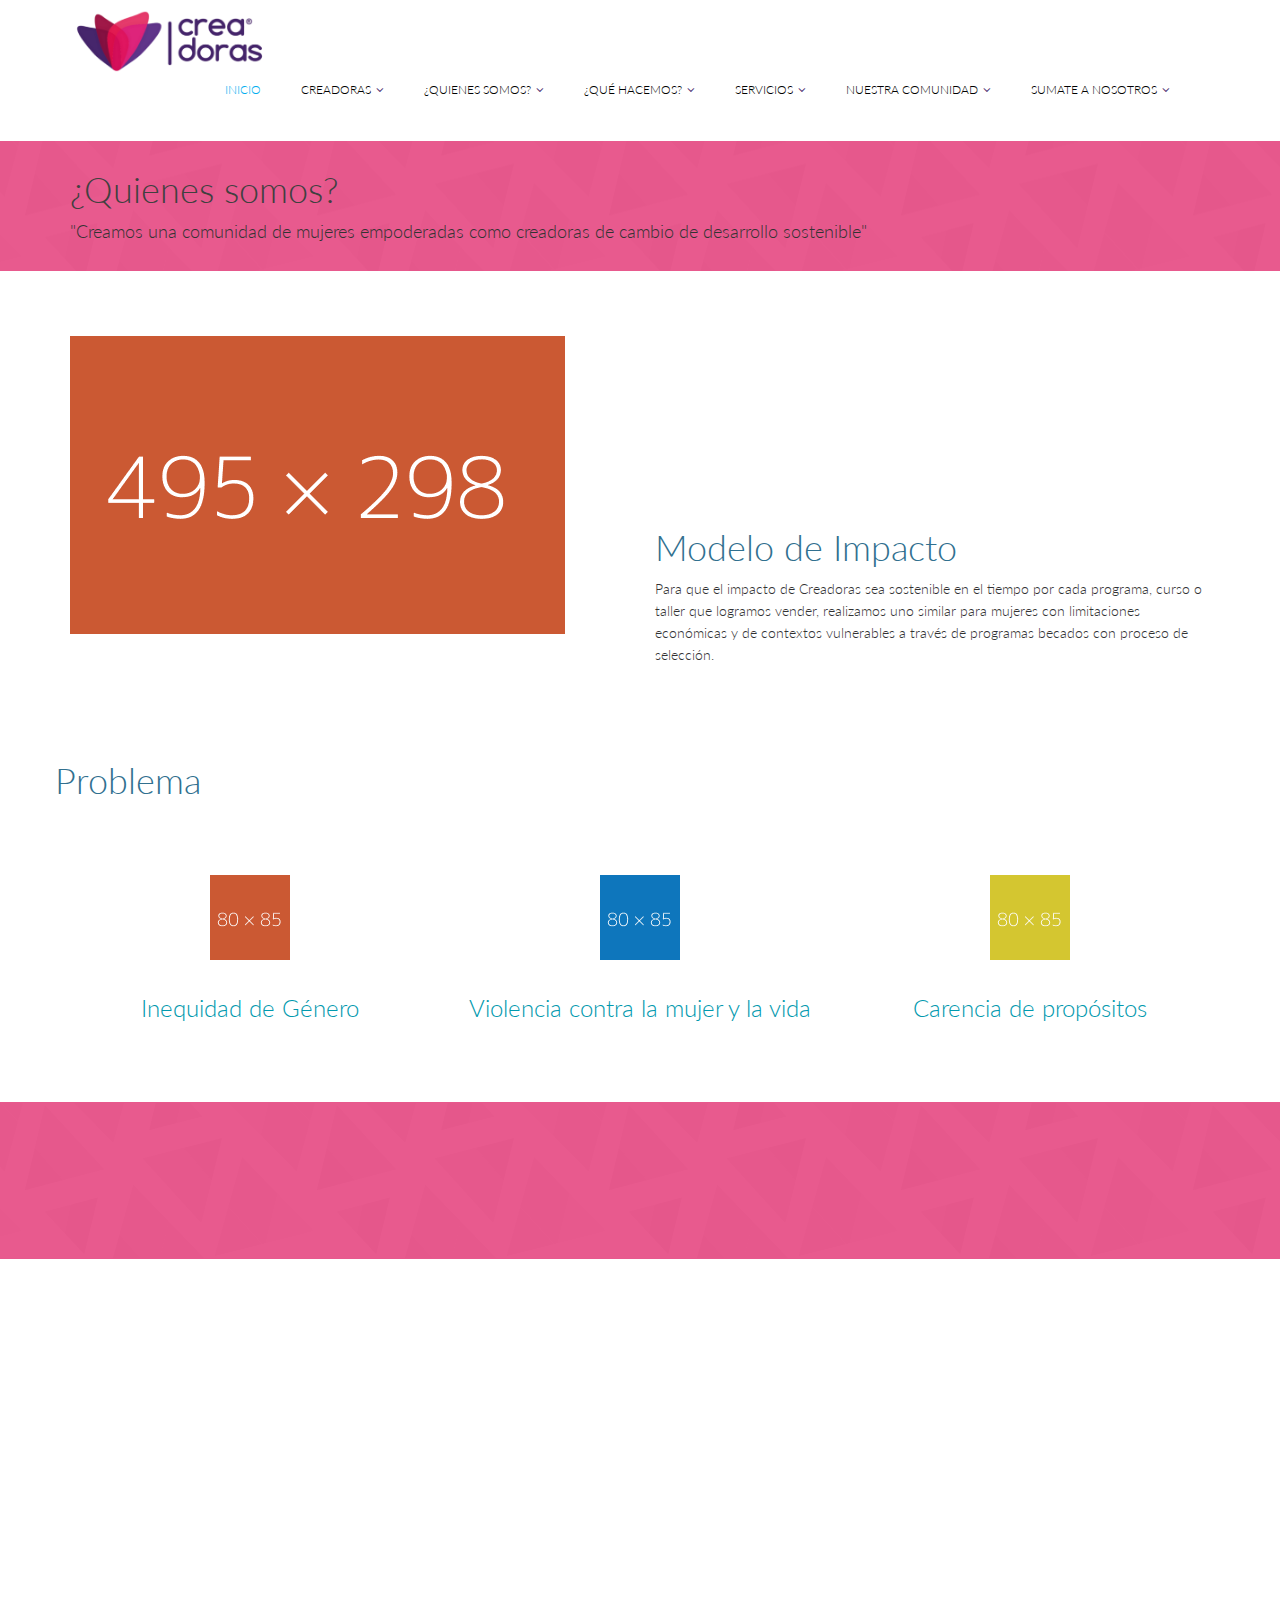
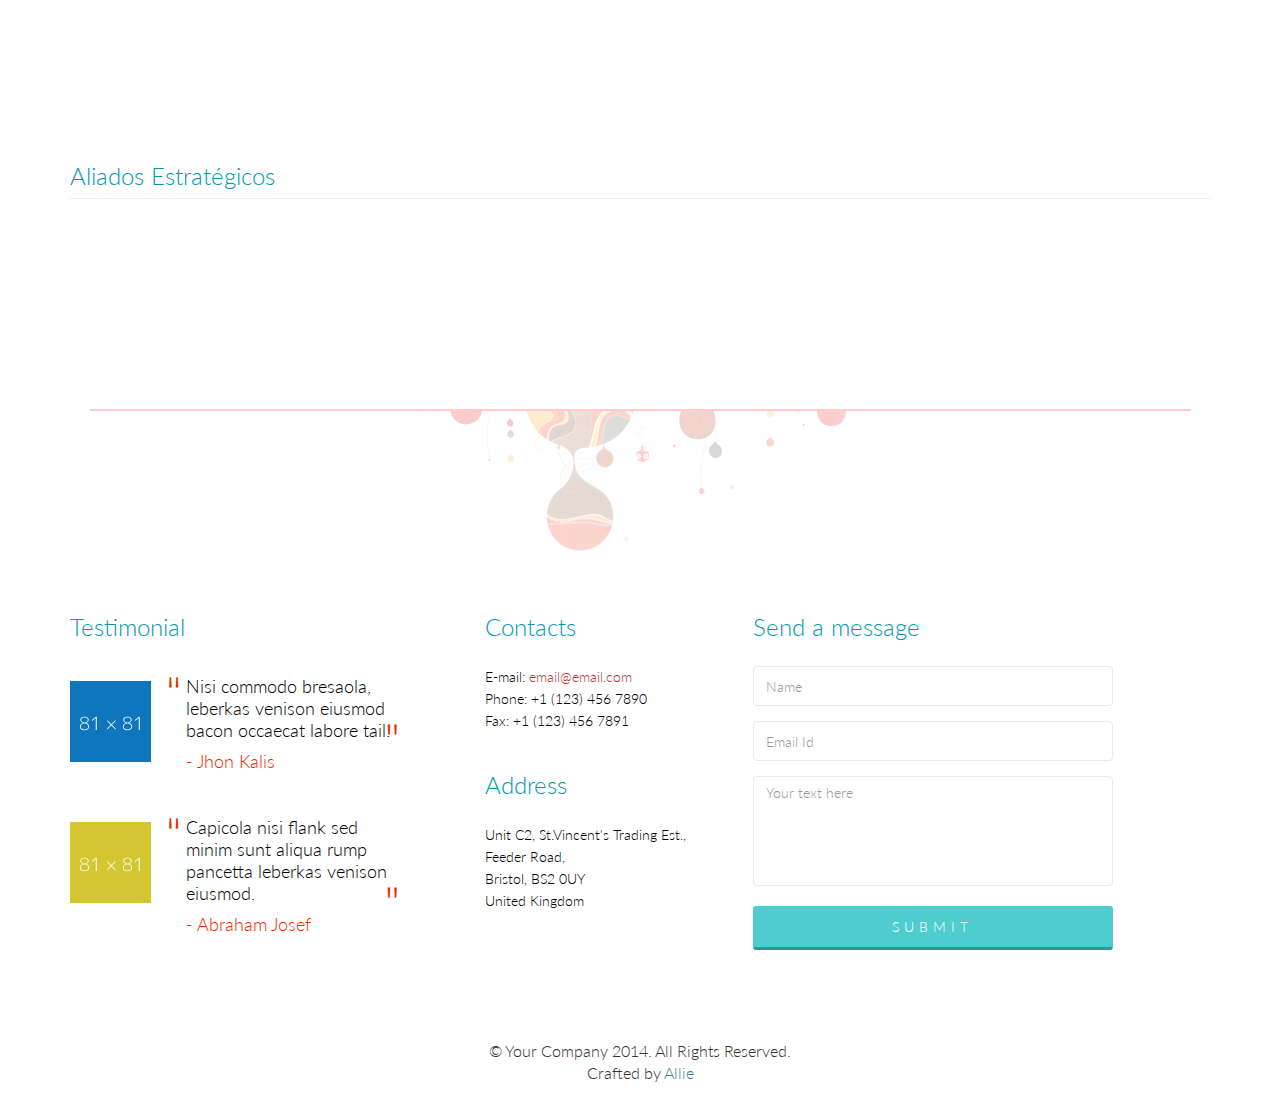
==== commit 8b269185: "add images" ====
--- a/aboutus.html
+++ b/aboutus.html
@@ -12,6 +12,7 @@
     <link href="css/animate.min.css" rel="stylesheet"> 
 	<link href="css/main.css" rel="stylesheet">
 	<link href="css/responsive.css" rel="stylesheet">
+    <link rel="stylesheet" type="text/css" href="css/style.css">
 
     <!--[if lt IE 9]>
 	    <script src="js/html5shiv.js"></script>
@@ -237,7 +238,7 @@
                 <h1 class="title text-center wow fadeInDown" data-wow-duration="500ms" data-wow-delay="300ms">Aliados Estratrégicos</h1>
                 <!--<p class="text-center wow fadeInDown" data-wow-duration="400ms" data-wow-delay="400ms">Sed do eiusmod tempor incididunt ut labore et dolore magna aliqua. <br>
                 Ut enim ad minim veniam, quis nostrud </p>-->
-                <div id="team-carousel" class="carousel slide wow fadeIn" data-ride="carousel" data-wow-duration="400ms" data-wow-delay="400ms">
+                <!--<div id="team-carousel" class="carousel slide wow fadeIn" data-ride="carousel" data-wow-duration="400ms" data-wow-delay="400ms">
                     <!-- Indicators --
                     <ol class="carousel-indicators visible-xs">
                         <li data-target="#team-carousel" data-slide-to="0" class="active"></li>
--- a/css/main.css
+++ b/css/main.css
@@ -7,9 +7,9 @@
   Version: 1.1
   */
 
-  @import url(http://fonts.googleapis.com/css?family=Lato:100,300,400,700);
-  @import url(http://fonts.googleapis.com/css?family=Open+Sans:300italic,400italic,600italic,700italic,400,300,600,700);
-  @import url(http://fonts.googleapis.com/css?family=Noto+Sans:400,700);
+  @import url(https://fonts.googleapis.com/css?family=Lato:100,300,400,700);
+  @import url(https://fonts.googleapis.com/css?family=Open+Sans:300italic,400italic,600italic,700italic,400,300,600,700);
+  @import url(https://fonts.googleapis.com/css?family=Noto+Sans:400,700);
 
   body {
     background: #fff;
@@ -24,7 +24,10 @@
     height: 100%;
   }
 
-
+  .fa{
+    color:#48286e;
+    padding-bottom:25px;
+  }
   a{
     color:#C03035;
   }
@@ -58,18 +61,22 @@
   }
 
   h1{
-    color: #686868;
+    /*color: #686868;*/
+    color: #31708f;
   }
 
   h2{
     font-size: 24px;
-    color: #686868;
+    /*color: #686868;*/
+    color:#0199ae;
   }
 
   h3{
     font-size: 18px;
   }
-
+  p{
+    color:#333;
+  }
   .overflow{
     overflow: hidden;
   }
@@ -428,11 +435,12 @@
 }
 
 .testimonial .media>.pull-left{
-  margin-right: 25px;
+  /*margin-right: 25px;*/
 }
 
 .testimonial .media>.pull-left img{
-  margin-top: 6px;
+  /*margin-top: 6px;*/
+  margin-top:15px;
 }
 
 .testimonial .media .media-body blockquote{
@@ -534,8 +542,9 @@
 *******Home Page******
 **************************/
 #home-slider {
-  background: url(../images/home/slider-bg.png) 0 100% repeat-x;
+  background-image:url(../images/home/prueba.jpg);
   position: relative;
+  background-color:rgba(0,0,0,0.5);
 }
 
 #home-slider .main-slider {
@@ -681,7 +690,9 @@
 }
 
 .single-service p {
-  padding: 0 48px;
+  /*padding: 0 48px;*/
+  padding: 0 20px;
+  text-align: justify;
 }
 
 .action h1{
@@ -706,8 +717,9 @@
 
 .single-features {
   overflow: hidden;
-  padding-top: 65px;
-  padding-bottom: 40px;
+  padding-top:20px;
+  /*padding-top: 65px;
+  padding-bottom: 40px;*/
 }
 
 .single-features .col-sm-6 {
@@ -770,7 +782,7 @@
   margin-top: 80px;
 }
 .carousel-inner img{
-  height:542px !important;
+  /*height:542px !important;*/
   width:100%;
 }
 #company-information .padding-top{
--- a/css/style.css
+++ b/css/style.css
@@ -0,0 +1,7 @@
+.linea{
+	text-align: center;
+}
+.linea li{
+	display: inline-block;
+	margin: 0 40px ;
+}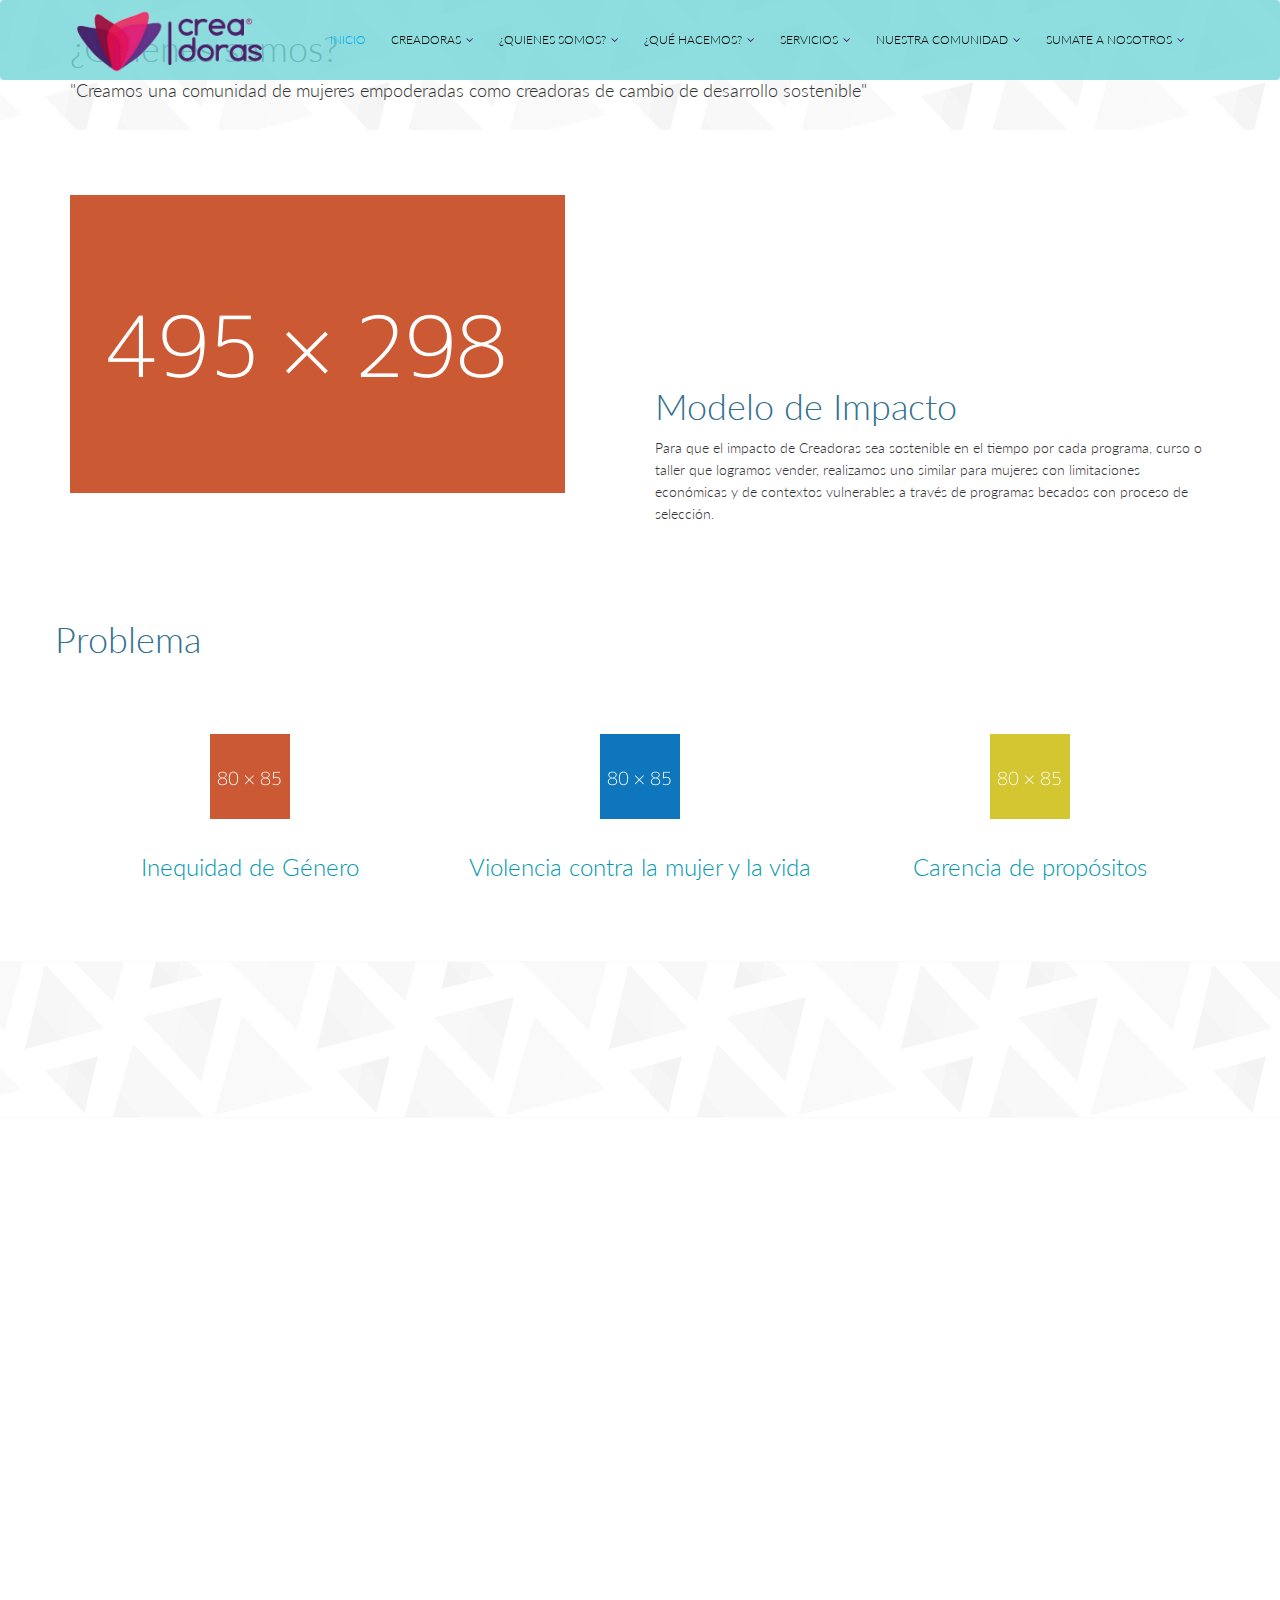
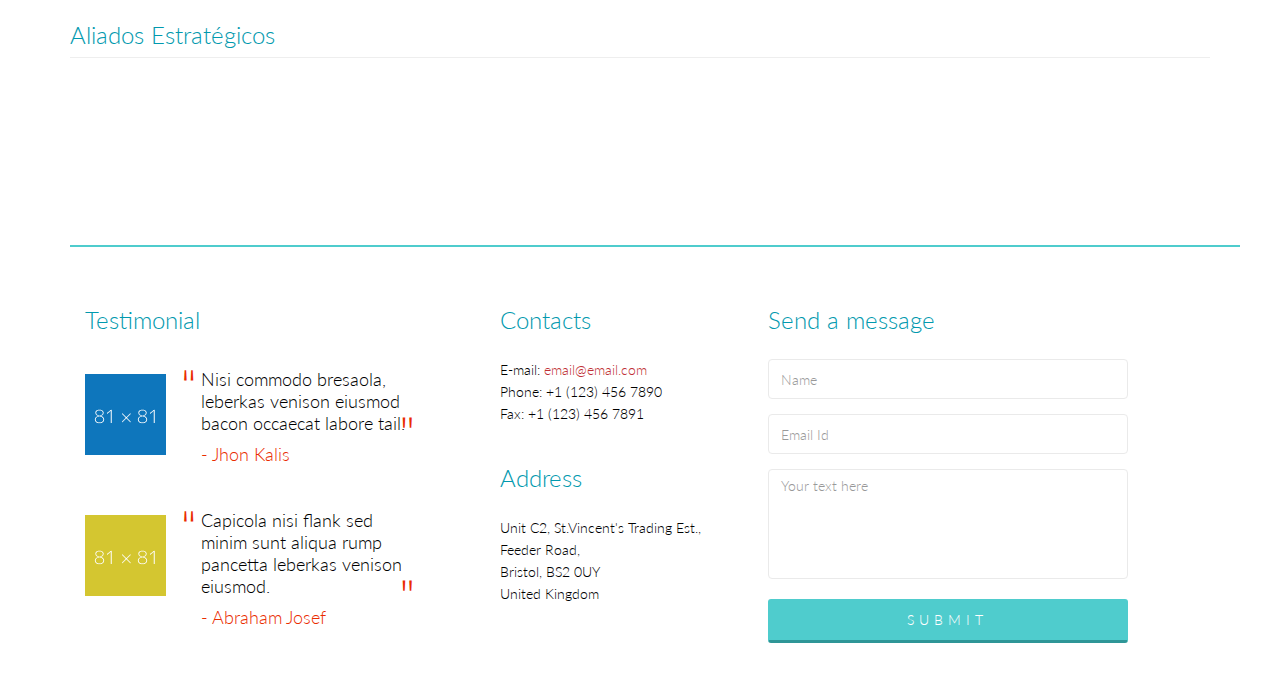
==== commit a8be64d4: "Add contenidos2" ====
--- a/aboutus.html
+++ b/aboutus.html
@@ -5,7 +5,7 @@
     <meta name="viewport" content="width=device-width, initial-scale=1.0">
     <meta name="description" content="">
     <meta name="author" content="">
-    <title>About Us | Triangle</title>
+    <title>Creadoras</title>
     <link href="css/bootstrap.min.css" rel="stylesheet">
     <link href="css/font-awesome.min.css" rel="stylesheet">
     <link href="css/lightbox.css" rel="stylesheet"> 
@@ -466,11 +466,11 @@
                 </div>
             </div>
     </section>
-    <footer id="footer">
+    <footer class="container" id="footer">
         <div class="container">
             <div class="row">
                 <div class="col-sm-12 text-center bottom-separator">
-                    <img src="images/home/under.png" class="img-responsive inline" alt="">
+                    <!--<img src="images/home/under.png" class="img-responsive inline" alt="">-->
                 </div>
                 <div class="col-md-4 col-sm-6">
                     <div class="testimonial bottom">
@@ -532,12 +532,6 @@
                         </form>
                     </div>
                 </div>
-                <div class="col-sm-12">
-                    <div class="copyright-text text-center">
-                        <p>&copy; Your Company 2014. All Rights Reserved.</p>
-                        <p>Crafted by <a target="_blank" href="http://designscrazed.org/">Allie</a></p>
-                    </div>
-                </div>
             </div>
         </div>
     </footer>
--- a/css/main.css
+++ b/css/main.css
@@ -26,7 +26,7 @@
 
   .fa{
     color:#48286e;
-    padding-bottom:25px;
+    /*padding-bottom:25px;*/
   }
   a{
     color:#C03035;
@@ -173,9 +173,10 @@
 
 
 #header{
-  margin-bottom: 0;
-  /*padding: 30px 0 60px 0;*/
-  padding-top:10px;
+  top: 0;
+  z-index: 100;
+  width: 100%;
+  position: fixed;
 }
 
 #header .navbar-inverse .container{
@@ -259,9 +260,10 @@
 }
 
 #header .navbar {
-  background: #fff;
+  background-color: rgba(114, 214, 215, 0.8);
   border: 0;
   margin-bottom: 0;
+  padding-top: 10px;
 }
 
 #header .navbar-toggle{
@@ -285,7 +287,8 @@
 #header .navbar-nav.navbar-right >li a {
   color: #000;
   font-size: 12px;
-  padding: 20px;
+  /*padding: 20px;*/
+  padding:20px 5px 30px 20px;
   text-transform: uppercase;
   font-weight: 300;
 }
@@ -408,6 +411,7 @@
 
 #footer .bottom-separator {
   margin-bottom: 60px;
+  border: 1px solid #4fcccd;
 }
 
 #message {
@@ -542,9 +546,9 @@
 *******Home Page******
 **************************/
 #home-slider {
-  background-image:url(../images/home/prueba.jpg);
-  position: relative;
-  background-color:rgba(0,0,0,0.5);
+  background-image:url(../images/creadoras10.png);
+  background-size: cover;
+  background-position:top;
 }
 
 #home-slider .main-slider {
@@ -667,7 +671,7 @@
   vertical-align: middle;
   width: 100%;
   position: statice;
-  background:rgba(222, 20, 94, 0.7);
+  /*background:rgba(222, 20, 94, 0.7);*/
 }
 
 
@@ -782,7 +786,6 @@
   margin-top: 80px;
 }
 .carousel-inner img{
-  /*height:542px !important;*/
   width:100%;
 }
 #company-information .padding-top{
@@ -1102,7 +1105,7 @@
 
 .portfolio-info h2 {
   font-size: 18px;
-  margin: 15px 0 0;
+  /*margin: 15px 0 0;*/
 }
 
 .portfolio-filter {
--- a/css/responsive.css
+++ b/css/responsive.css
@@ -206,7 +206,7 @@
 
   #header {
     padding-bottom: 40px;
-    padding-top: 10px;
+    /*padding-top: 10px;*/
   }
 
   .social-icons.pull-right{
@@ -239,7 +239,8 @@
   }
 
   .navbar.navbar-inverse {
-    margin-top: 20px;
+    /*margin-top: 20px;*/
+    padding-bottom: 10px;
     padding-left: 15px;
     padding-right: 15px;
   }
--- a/css/style.css
+++ b/css/style.css
@@ -4,4 +4,36 @@
 .linea li{
 	display: inline-block;
 	margin: 0 40px ;
-}+}
+.slogan h1{
+	font-size: 70px;
+	text-align: center;
+}
+.valores{
+	margin: 40px 0;
+}
+.valores .portfolio-wrapper, .valores .portfolio-single{
+	text-align: center;
+}
+.valores .portfolio-view{
+	border-radius: 100%;
+    height: 110px;
+    width: 110px;
+    text-align: center;
+    margin: 0 25px;
+}
+.valores .portfolio-view p{
+	color: #fff;
+    text-align: center;
+    margin: 30px 5px;
+    text-transform: uppercase;
+}
+.valores .portfolio-thumb i{
+	margin-top:20px;
+}
+.valores .portfolio-info h2{
+	margin-top: 30px;
+}
+.carousel-inner{
+	height: 662px;
+}
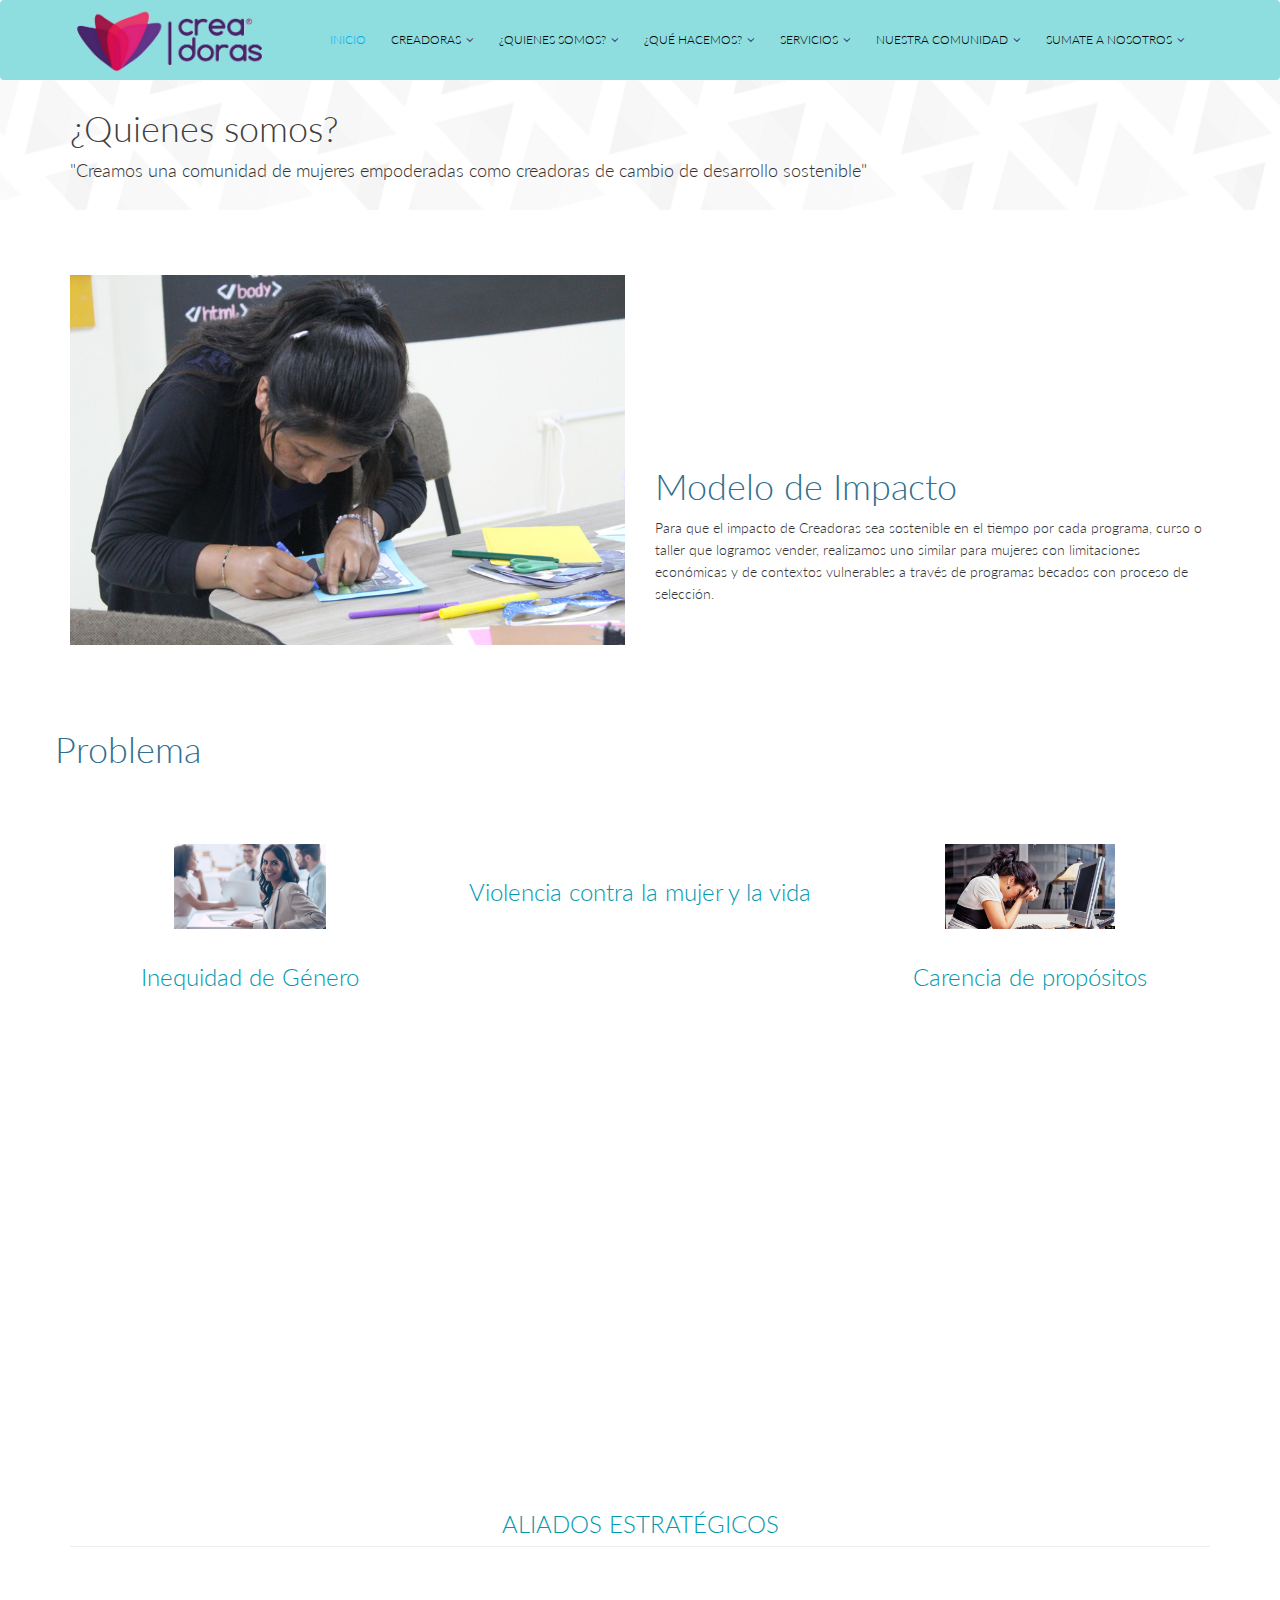
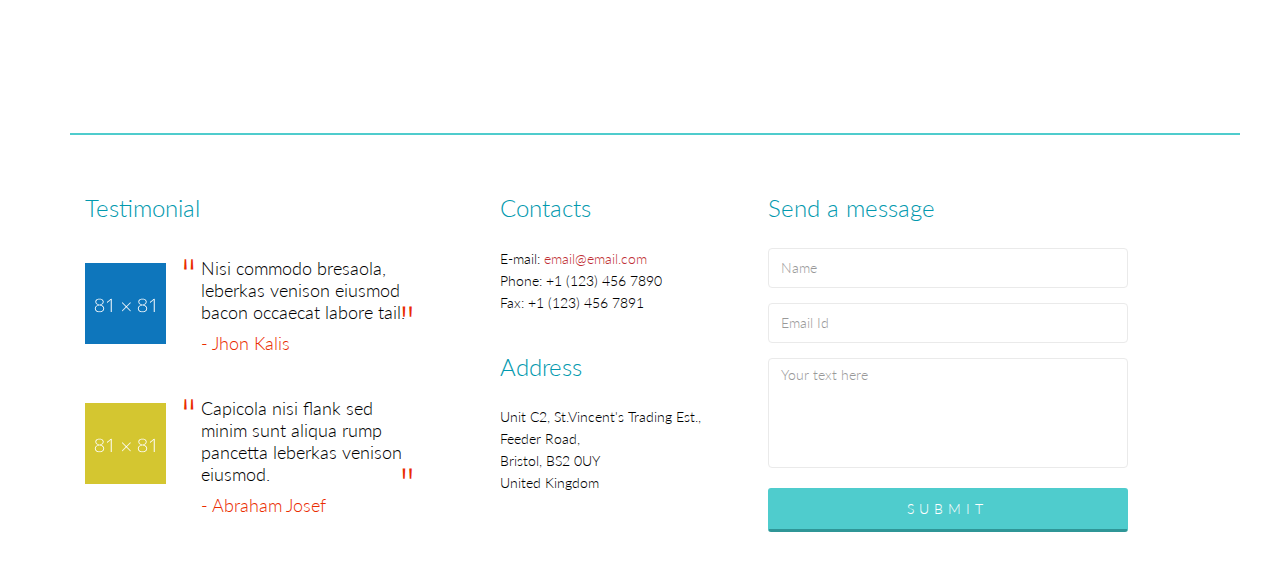
==== commit 3421a180: "add images" ====
--- a/aboutus.html
+++ b/aboutus.html
@@ -145,7 +145,7 @@
         <div class="container">
             <div class="row">
                 <div class="col-sm-6">
-                    <img src="images/aboutus/1.png" class="img-responsive" alt="">
+                    <img src="images/creadoras9.png" class="img-responsive" alt="">
                 </div>
                 <div class="col-sm-6 padding-top">
                     <h1>Modelo de Impacto</h1>
@@ -162,7 +162,7 @@
                 <div class="col-sm-4 text-center padding wow fadeIn" data-wow-duration="1000ms" data-wow-delay="300ms">
                     <div class="single-service">
                         <div class="wow scaleIn" data-wow-duration="500ms" data-wow-delay="300ms">
-                            <img src="images/home/icon1.png" alt="">
+                            <img src="images/prueba.jpg" alt="">
                         </div>
                         <h2>Inequidad de Género</h2>
                         <!--<p>Ground round tenderloin flank shank ribeye. Hamkevin meatball swine. Cow shankle beef sirloin chicken ground round.</p>-->
@@ -171,7 +171,7 @@
                 <div class="col-sm-4 text-center padding wow fadeIn" data-wow-duration="1000ms" data-wow-delay="600ms">
                     <div class="single-service">
                         <div class="wow scaleIn" data-wow-duration="500ms" data-wow-delay="600ms">
-                            <img src="images/home/icon2.png" alt="">
+                            <img src="images/creadoras2.jpeg" alt="">
                         </div>
                         <h2>Violencia contra la mujer y la vida</h2>
                         <!--<p>Hamburger ribeye drumstick turkey, strip steak sausage ground round shank pastrami beef brisket pancetta venison.</p>-->
@@ -180,7 +180,7 @@
                 <div class="col-sm-4 text-center padding wow fadeIn" data-wow-duration="1000ms" data-wow-delay="900ms">
                     <div class="single-service">
                         <div class="wow scaleIn" data-wow-duration="500ms" data-wow-delay="900ms">
-                            <img src="images/home/icon3.png" alt="">
+                            <img src="images/creadoras13.jpeg" alt="">
                         </div>
                         <h2>Carencia de propósitos</h2>
                         <!--<p>Venison tongue, salami corned beef ball tip meatloaf bacon. Fatback pork belly bresaola tenderloin bone pork kevin shankle.</p>-->
@@ -191,7 +191,7 @@
     </section>
     <!--/#services-->
 
-    <section id="action" class="responsive">
+    <!--<section id="action" class="responsive">
         <div class="vertical-center">
              <div class="container">
                 <div class="row">
@@ -215,7 +215,7 @@
         <div class="container">
             <div class="row">
                 <div class="col-sm-6 wow fadeInDown" data-wow-duration="1000ms" data-wow-delay="0ms">
-                    <img src="images/services/4.png" class="img-responsive" alt="">
+                    <img src="images/creadoras10.png" class="img-responsive" alt="">
                 </div>
                 <div class="col-sm-6 padding-top wow fadeInDown" data-wow-duration="1000ms" data-wow-delay="0ms">
                     <h1>Solución</h1>
@@ -419,7 +419,7 @@
         <div id="feature-container">
                 <div class="row">
                     <div class="col-md-12">
-                        <h2 class="page-header">Aliados Estratégicos</h2>
+                        <h2 class="page-header text-center">ALIADOS ESTRATÉGICOS</h2>
                     </div>
                     <ul class="linea">
                     <li class="wow fadeInUp animated" data-wow-duration="500ms" data-wow-delay="300ms" style="visibility: visible; animation-duration: 500ms; animation-delay: 300ms; animation-name: fadeInUp;">
--- a/css/main.css
+++ b/css/main.css
@@ -176,7 +176,7 @@
   top: 0;
   z-index: 100;
   width: 100%;
-  position: fixed;
+  position:relative;
 }
 
 #header .navbar-inverse .container{
@@ -546,9 +546,12 @@
 *******Home Page******
 **************************/
 #home-slider {
-  background-image:url(../images/creadoras10.png);
+  background-image:url(../images/creadoras-home4.jpg);
   background-size: cover;
-  background-position:top;
+  background-position:center;
+}
+#home-slider h2{
+  color: #fff;
 }
 
 #home-slider .main-slider {
@@ -627,10 +630,13 @@
 #home-slider h1{
   margin-top: 100px;
   margin-bottom: 25px;
+  color: #fff;
 }
 
 #home-slider .btn-common {
   margin-top: 20px;
+  color: #fff;
+  border:1px solid  #fff;
 }
 
 #home-slider .preloader {
--- a/css/style.css
+++ b/css/style.css
@@ -8,9 +8,6 @@
 .slogan h1{
 	font-size: 70px;
 	text-align: center;
-}
-.valores{
-	margin: 40px 0;
 }
 .valores .portfolio-wrapper, .valores .portfolio-single{
 	text-align: center;
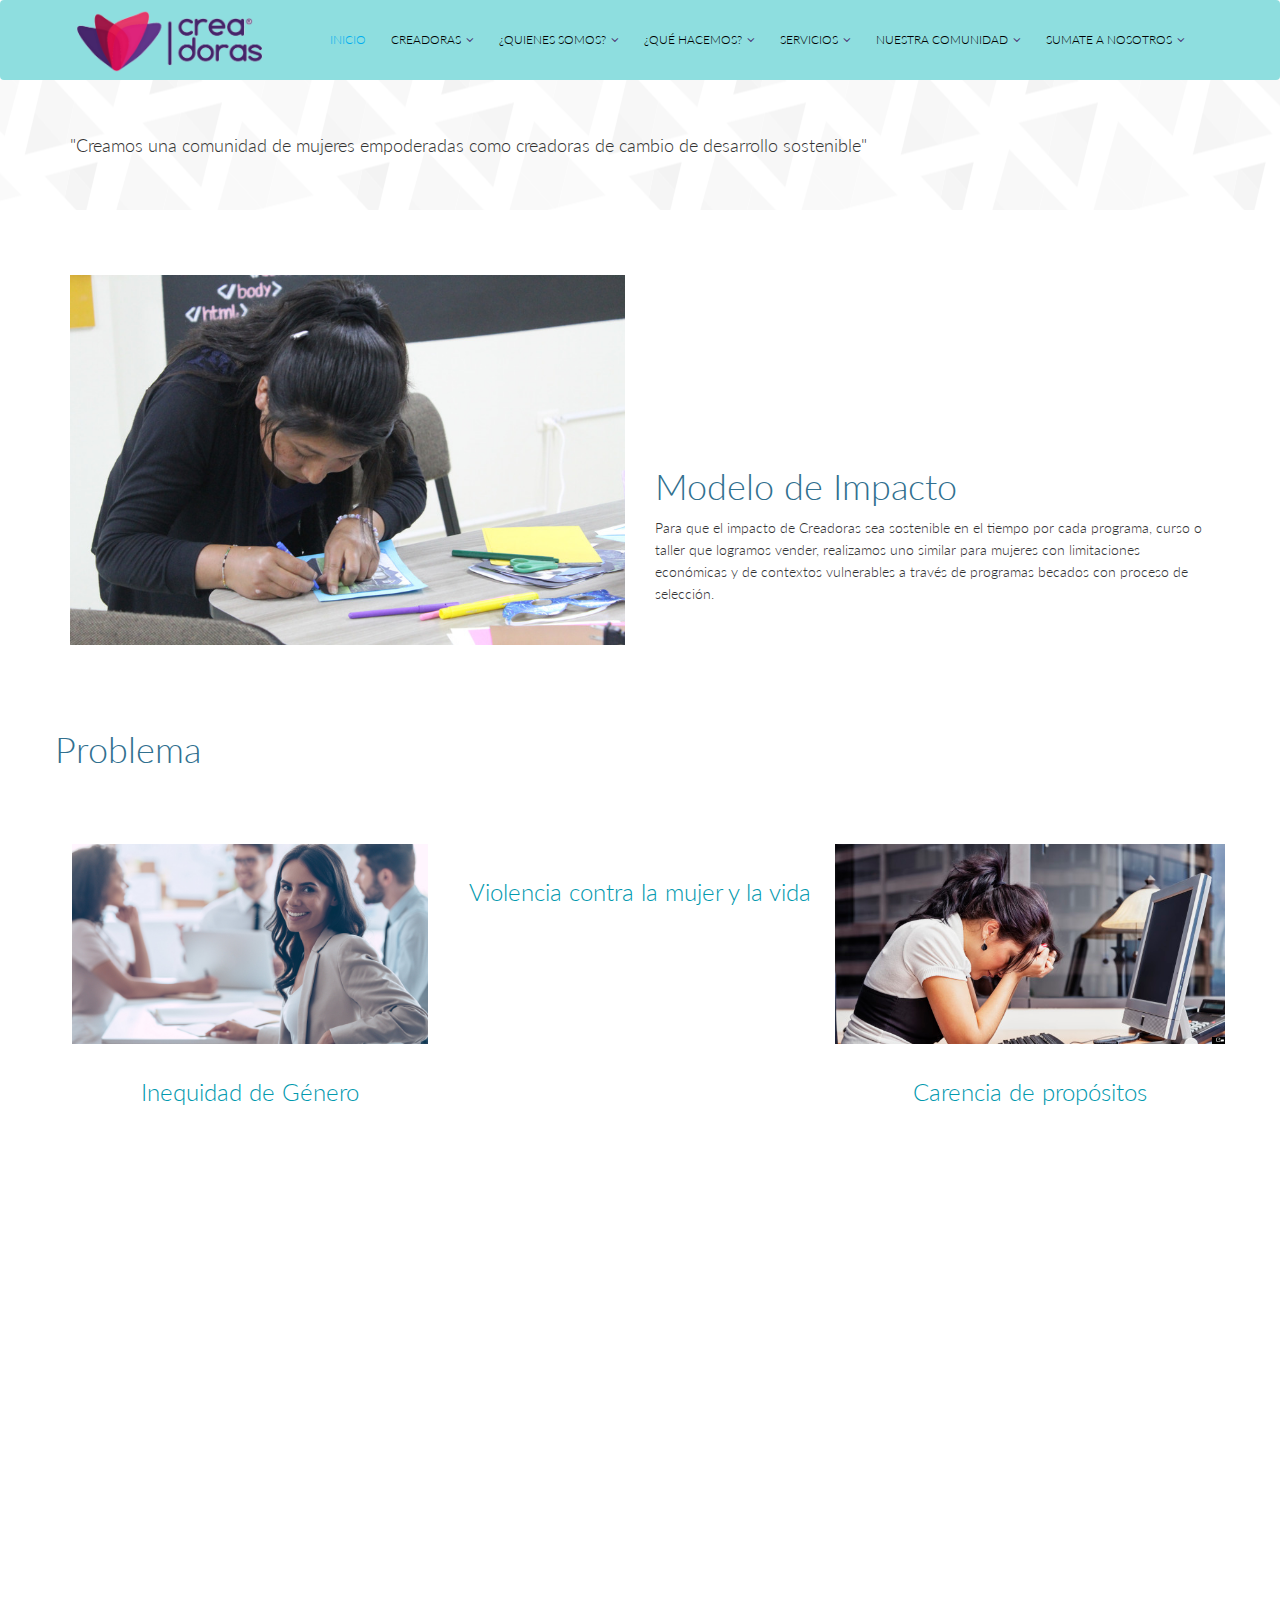
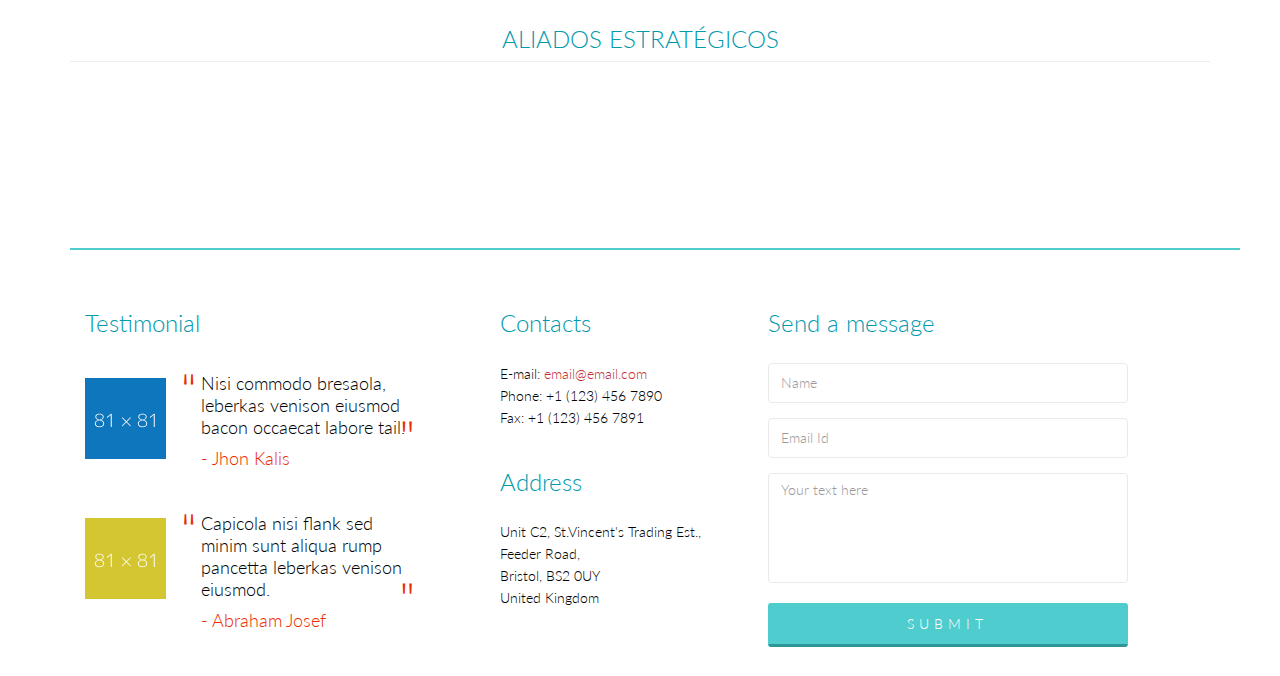
==== commit cf131e9d: "Add images2" ====
--- a/aboutus.html
+++ b/aboutus.html
@@ -131,7 +131,7 @@
                 <div class="row">
                     <div class="action">
                         <div class="col-sm-12">
-                            <h1 class="title">¿Quienes somos?</h1>
+                            <!--<h1 class="title">¿Quienes somos?</h1>-->
                             <p>"Creamos una comunidad de mujeres empoderadas como creadoras de cambio de desarrollo sostenible"</p>
                         </div>
                      </div>
--- a/css/main.css
+++ b/css/main.css
@@ -704,7 +704,10 @@
   padding: 0 20px;
   text-align: justify;
 }
-
+#services .single-service ul{
+    list-style-type: circle;
+    text-align: left;
+}
 .action h1{
   margin-top: 0;
 }
@@ -800,7 +803,8 @@
 }
 
 .single-service img {
-  height: 85px;
+  /*height: 85px;*/
+  height: 200px;
 }
 
 .tour-button {
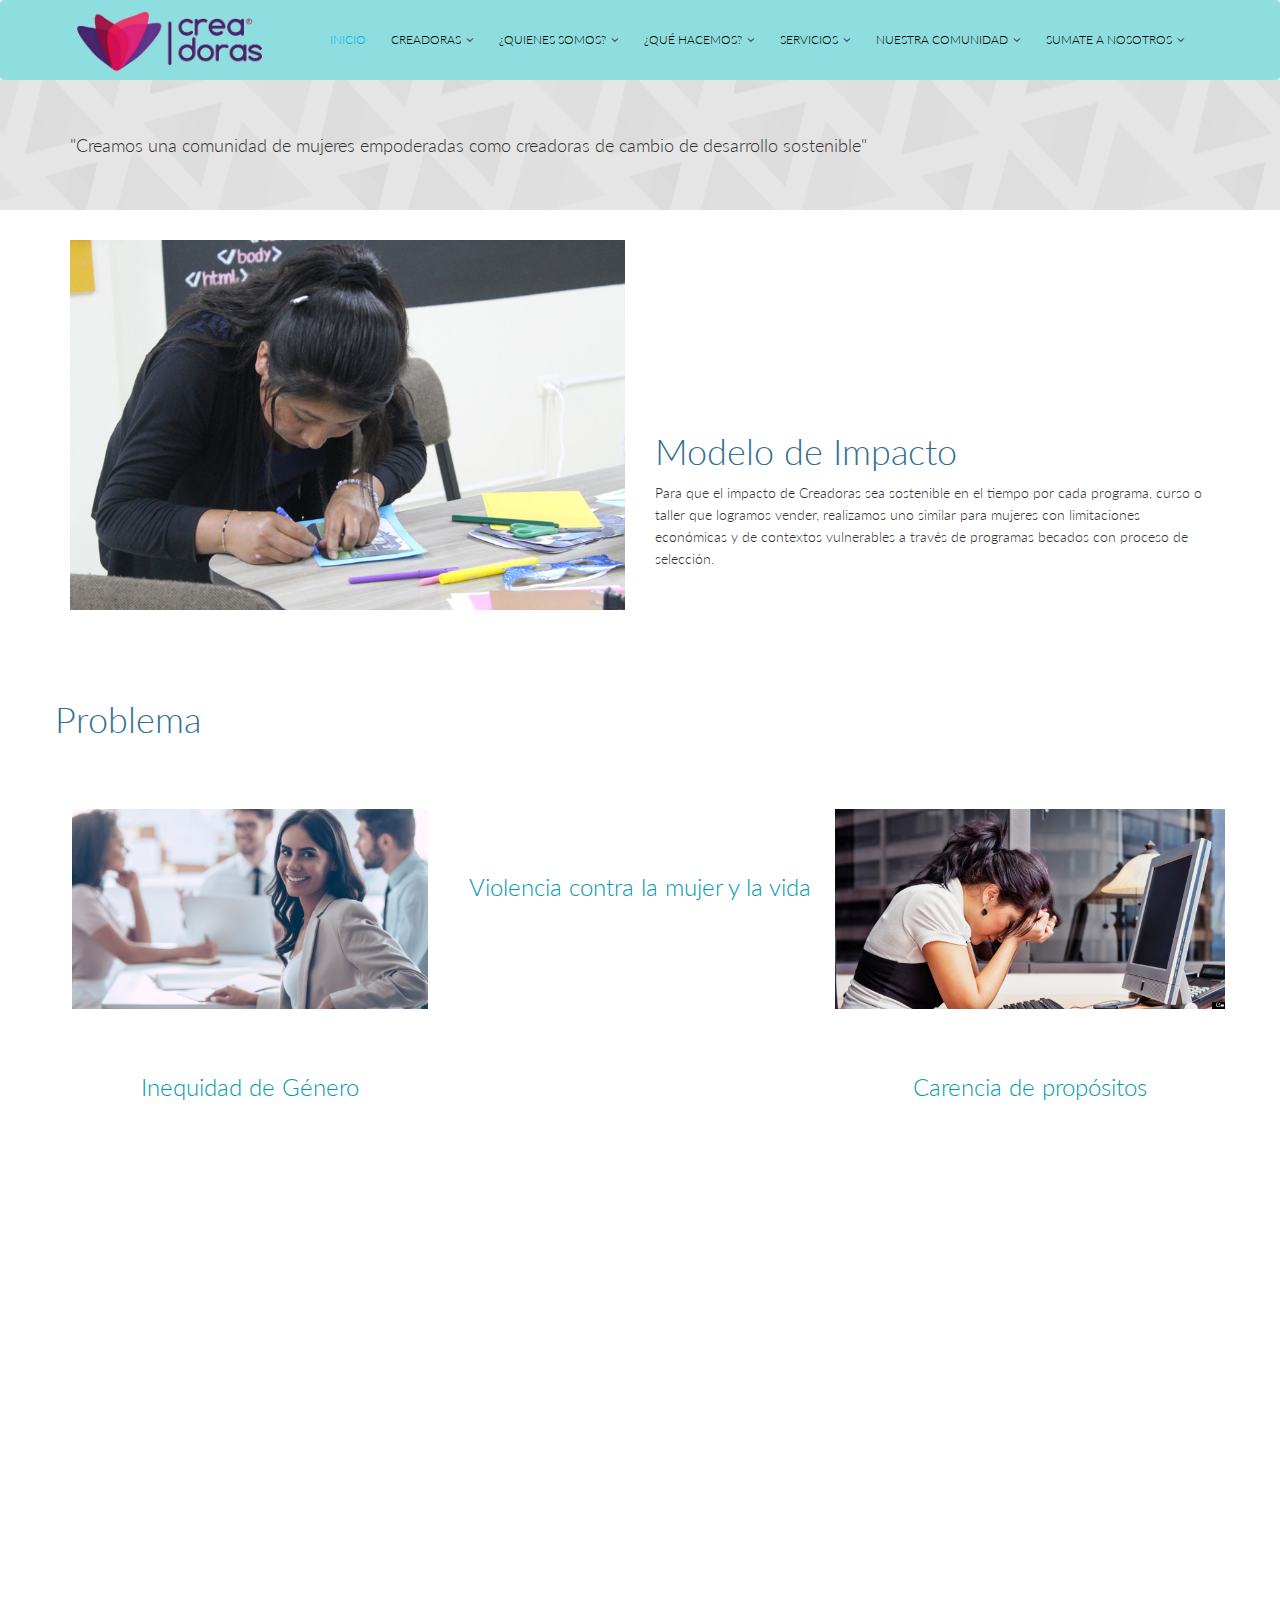
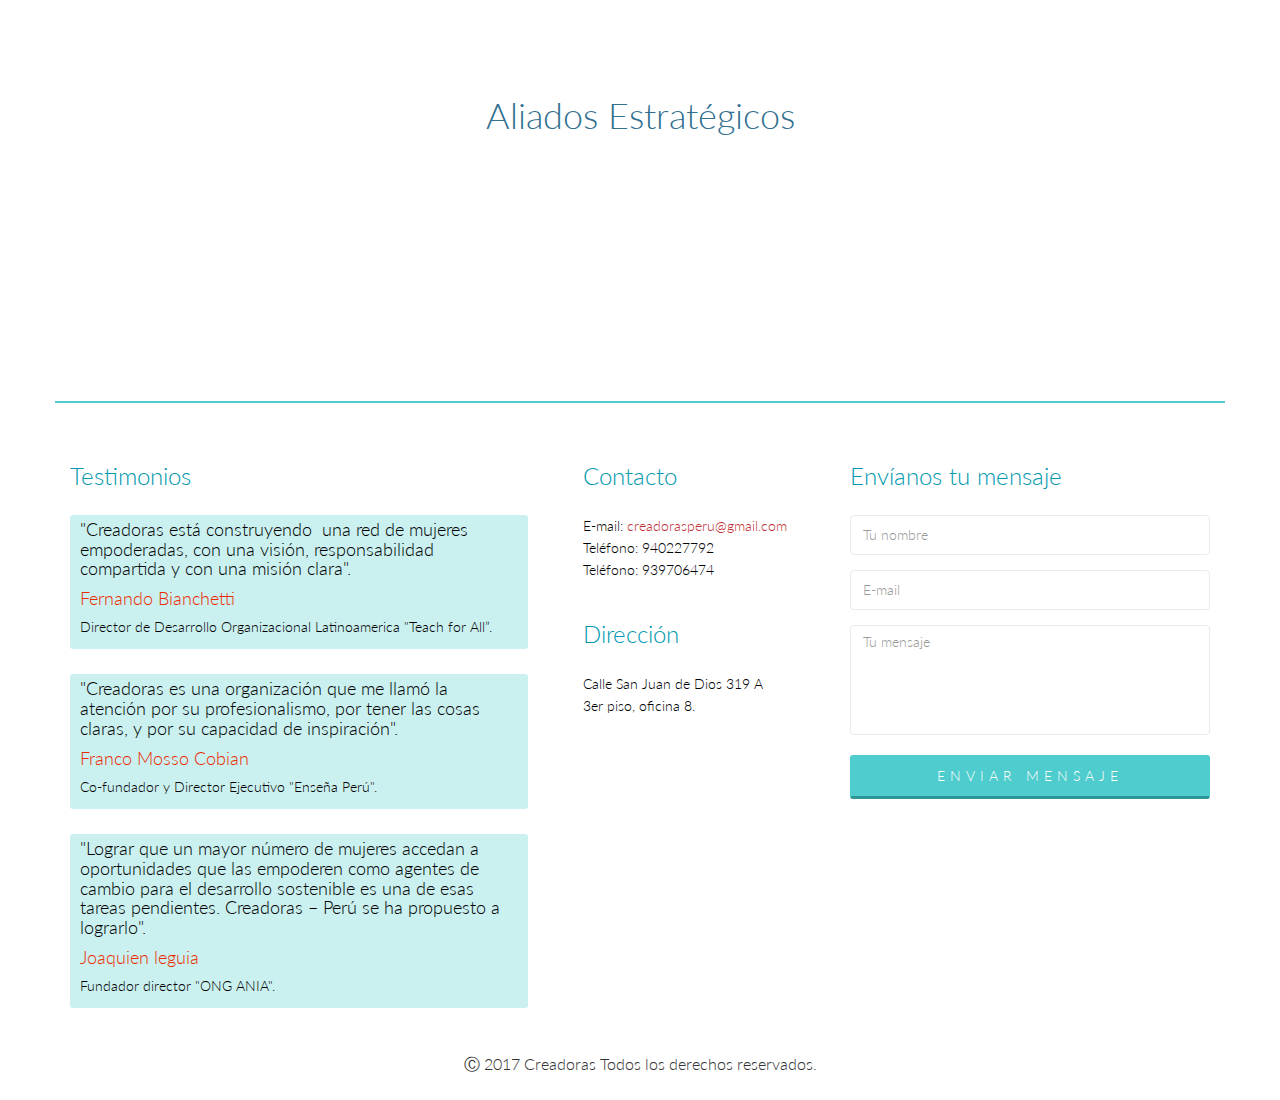
==== commit c1e1a86b: "add contact" ====
--- a/aboutus.html
+++ b/aboutus.html
@@ -419,7 +419,7 @@
         <div id="feature-container">
                 <div class="row">
                     <div class="col-md-12">
-                        <h2 class="page-header text-center">ALIADOS ESTRATÉGICOS</h2>
+                        <h1 class="page-header text-center">Aliados Estratégicos</h1>
                     </div>
                     <ul class="linea">
                     <li class="wow fadeInUp animated" data-wow-duration="500ms" data-wow-delay="300ms" style="visibility: visible; animation-duration: 500ms; animation-delay: 300ms; animation-name: fadeInUp;">
@@ -466,70 +466,79 @@
                 </div>
             </div>
     </section>
-    <footer class="container" id="footer">
+    <footer id="footer">
         <div class="container">
             <div class="row">
                 <div class="col-sm-12 text-center bottom-separator">
                     <!--<img src="images/home/under.png" class="img-responsive inline" alt="">-->
                 </div>
-                <div class="col-md-4 col-sm-6">
+                <div class="col-md-5 col-sm-6">
                     <div class="testimonial bottom">
-                        <h2>Testimonial</h2>
+                        <h2>Testimonios</h2>
                         <div class="media">
-                            <div class="pull-left">
+                            <!--<div class="pull-left">
                                 <a href="#"><img src="images/home/profile1.png" alt=""></a>
-                            </div>
+                            </div>-->
                             <div class="media-body">
-                                <blockquote>Nisi commodo bresaola, leberkas venison eiusmod bacon occaecat labore tail.</blockquote>
-                                <h3><a href="#">- Jhon Kalis</a></h3>
+                                <h3>"Creadoras está construyendo  una red de mujeres empoderadas, con una visión, responsabilidad compartida y con una misión clara".</h4>
+                                <h3><a href="#">Fernando Bianchetti</a></h3>
+                                <h5>Director de Desarrollo Organizacional Latinoamerica "Teach for All”.</h5>
                             </div>
                          </div>
                         <div class="media">
-                            <div class="pull-left">
-                                <a href="#"><img src="images/home/profile2.png" alt=""></a>
-                            </div>
                             <div class="media-body">
-                                <blockquote>Capicola nisi flank sed minim sunt aliqua rump pancetta leberkas venison eiusmod.</blockquote>
-                                <h3><a href="">- Abraham Josef</a></h3>
+                                <h3>"Creadoras es una organización que me llamó la atención por su profesionalismo, por tener las cosas claras, y por su capacidad de inspiración".</h3>
+                                <h3><a href="">Franco Mosso Cobian</a></h3>
+                                <h5>Co-fundador y Director Ejecutivo "Enseña Perú".</h5>
+                            </div>
+                        </div>
+                        <div class="media">
+                            <div class="media-body">
+                                <h3>"Lograr que un mayor número de mujeres accedan a oportunidades que las empoderen como agentes de cambio para el desarrollo sostenible es una de esas tareas pendientes. Creadoras – Perú se ha propuesto a lograrlo".</h3>
+                                <h3><a href="">Joaquien leguia</a></h3>
+                                <h5>Fundador director "ONG ANIA".</h5>
                             </div>
                         </div>   
                     </div> 
                 </div>
                 <div class="col-md-3 col-sm-6">
                     <div class="contact-info bottom">
-                        <h2>Contacts</h2>
+                        <h2>Contacto</h2>
                         <address>
-                        E-mail: <a href="mailto:someone@example.com">email@email.com</a> <br> 
-                        Phone: +1 (123) 456 7890 <br> 
-                        Fax: +1 (123) 456 7891 <br> 
+                        E-mail: <a href="mailto:creadorasperu@gmail.com">creadorasperu@gmail.com</a> <br> 
+                        Teléfono: 940227792 <br> 
+                        Teléfono: 939706474 <br> 
                         </address>
 
-                        <h2>Address</h2>
+                        <h2>Dirección</h2>
                         <address>
-                        Unit C2, St.Vincent's Trading Est., <br> 
-                        Feeder Road, <br> 
-                        Bristol, BS2 0UY <br> 
-                        United Kingdom <br> 
+                        Calle San Juan de Dios 319 A<br> 
+                        3er piso, oficina 8.<br> 
                         </address>
                     </div>
                 </div>
                 <div class="col-md-4 col-sm-12">
                     <div class="contact-form bottom">
-                        <h2>Send a message</h2>
+                        <h2>Envíanos tu  mensaje</h2>
                         <form id="main-contact-form" name="contact-form" method="post" action="sendemail.php">
                             <div class="form-group">
-                                <input type="text" name="name" class="form-control" required="required" placeholder="Name">
+                                <input type="text" name="name" class="form-control" required="required" placeholder="Tu nombre">
                             </div>
                             <div class="form-group">
-                                <input type="email" name="email" class="form-control" required="required" placeholder="Email Id">
+                                <input type="email" name="email" class="form-control" required="required" placeholder="E-mail">
                             </div>
                             <div class="form-group">
-                                <textarea name="message" id="message" required="required" class="form-control" rows="8" placeholder="Your text here"></textarea>
+                                <textarea name="message" id="message" required="required" class="form-control" rows="8" placeholder="Tu mensaje"></textarea>
                             </div>                        
                             <div class="form-group">
-                                <input type="submit" name="submit" class="btn btn-submit" value="Submit">
+                                <input type="submit" name="submit" class="btn btn-submit" value="Enviar mensaje">
                             </div>
                         </form>
+                    </div>
+                </div>
+                <div class="col-sm-12">
+                    <div class="copyright-text text-center">
+                        <p>Ⓒ 2017 Creadoras Todos los derechos reservados.</p>
                     </div>
                 </div>
             </div>
--- a/css/main.css
+++ b/css/main.css
@@ -121,7 +121,7 @@
   }
 
   .padding{
-    padding: 65px 0;
+    padding:30px 0 0 0;
   }
 
   .padding-bottom{
@@ -359,6 +359,7 @@
 .scaleIn {
   -webkit-animation-name: scaleIn;
   animation-name: scaleIn;
+  margin: 30px 0;
 }
 
 @-webkit-keyframes scaleIn {
@@ -423,10 +424,14 @@
   margin-top: 0;
   margin-bottom: 26px;
 }
-
-.bottom .media-body h3 {
+.bottom .media-body{
+    background: rgba(79, 204, 205, 0.3);
+    padding:5px 10px;
+    border-radius: 3px;
+}
+.bottom .media-body h3 , .bottom .media-body h5{
   margin-top: 0;
-  padding-left: 25px;
+  /*padding-left: 25px;*/
 }
 
 .bottom .media-body h3 a{
@@ -528,7 +533,7 @@
 }
 
 .copyright-text{
-  margin-top: 70px;
+  margin-top:20px;
   color: #fff;
   font-size: 16px;  
   padding-bottom: 15px;
@@ -677,10 +682,14 @@
   vertical-align: middle;
   width: 100%;
   position: statice;
-  /*background:rgba(222, 20, 94, 0.7);*/
-}
-
-
+  background:rgba(0,0,0,0.1);
+}
+
+.home #services .single-service{
+  background: rgba(3, 169, 244, 0.2);
+  margin: 0 5px;
+  border-radius: 6px;
+}
 .single-service{
   overflow: hidden;
   display: block;
@@ -1531,15 +1540,19 @@
   position: relative;
   padding-bottom: 0;
 }
-
-.timeline .post-content {
+.padding-right .single-blog.timeline{
+  text-align: -webkit-right;
+}
+/*.timeline .post-content {
   padding: 20px 20px 0;
-}
+}*/
 
 .post-thumb{
   margin: -1px -1px 0;
   position: relative;
   overflow: hidden;
+
+  width: 300px;
 }
 
 .timeline .post-thumb img {
@@ -1616,7 +1629,8 @@
 }
 
 .timeline-blog .col-sm-6.padding-top{
-  padding-top: 70px;
+  /*padding-top: 70px;*/
+  padding-top: 40px;
 }
 
 .post-content{
--- a/css/style.css
+++ b/css/style.css
@@ -8,6 +8,9 @@
 .slogan h1{
 	font-size: 70px;
 	text-align: center;
+}
+.valores, #services, #feature-container{
+	margin: 70px 0;
 }
 .valores .portfolio-wrapper, .valores .portfolio-single{
 	text-align: center;
@@ -32,5 +35,8 @@
 	margin-top: 30px;
 }
 .carousel-inner{
-	height: 662px;
+	height: 570px;
 }
+.page-header{
+	border-bottom:0 !important;
+}